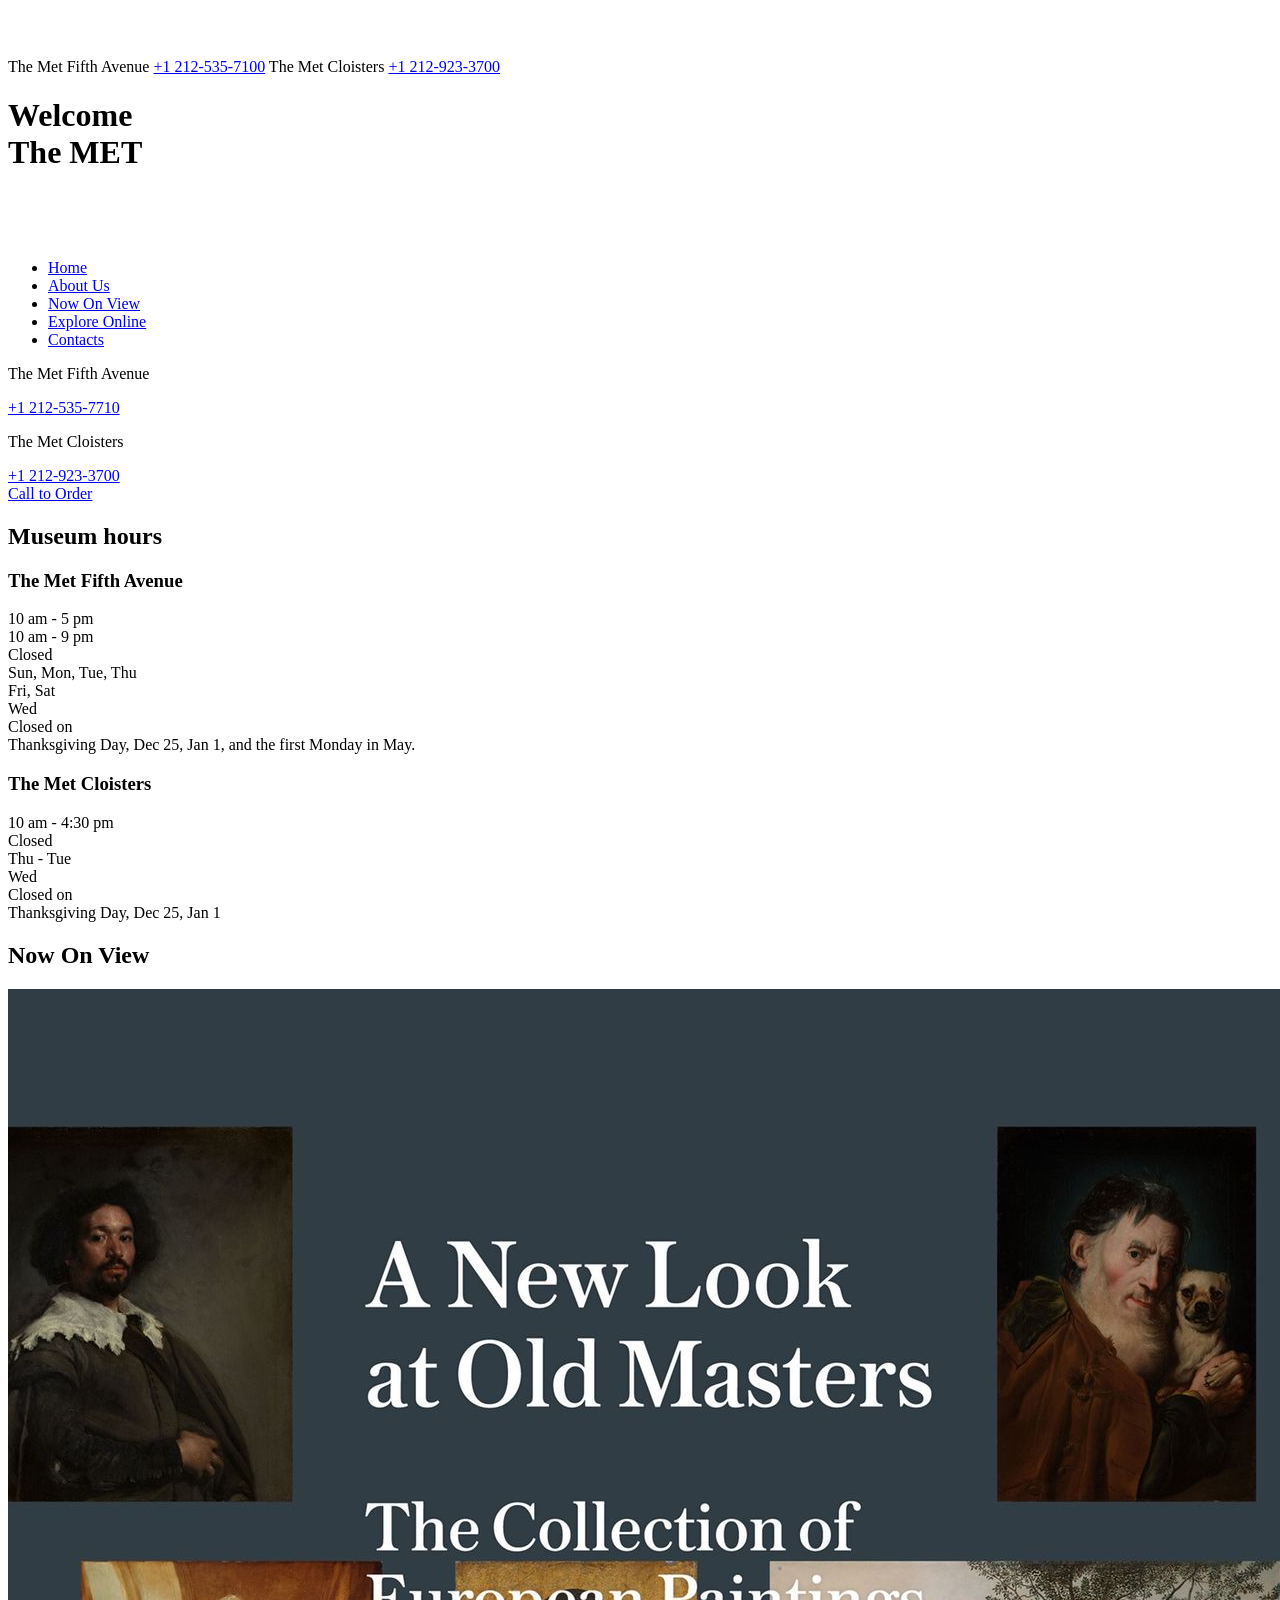
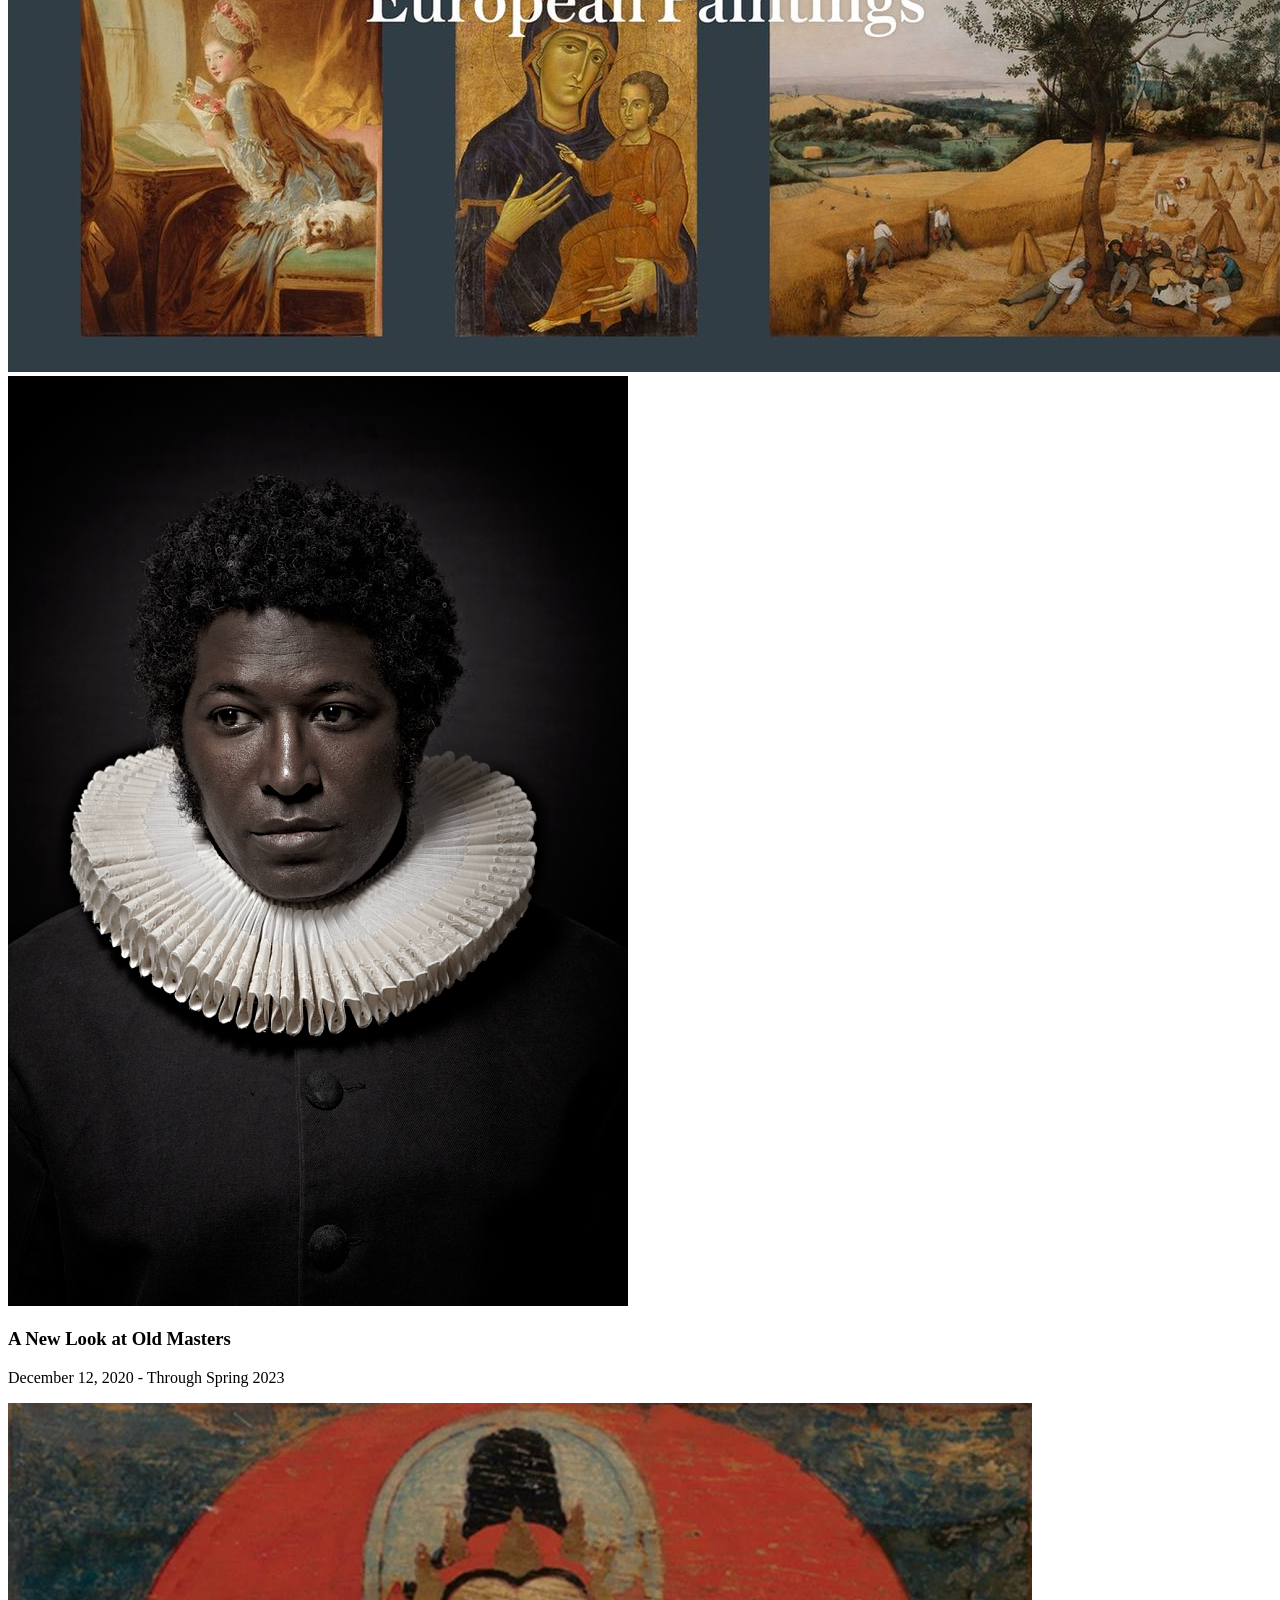
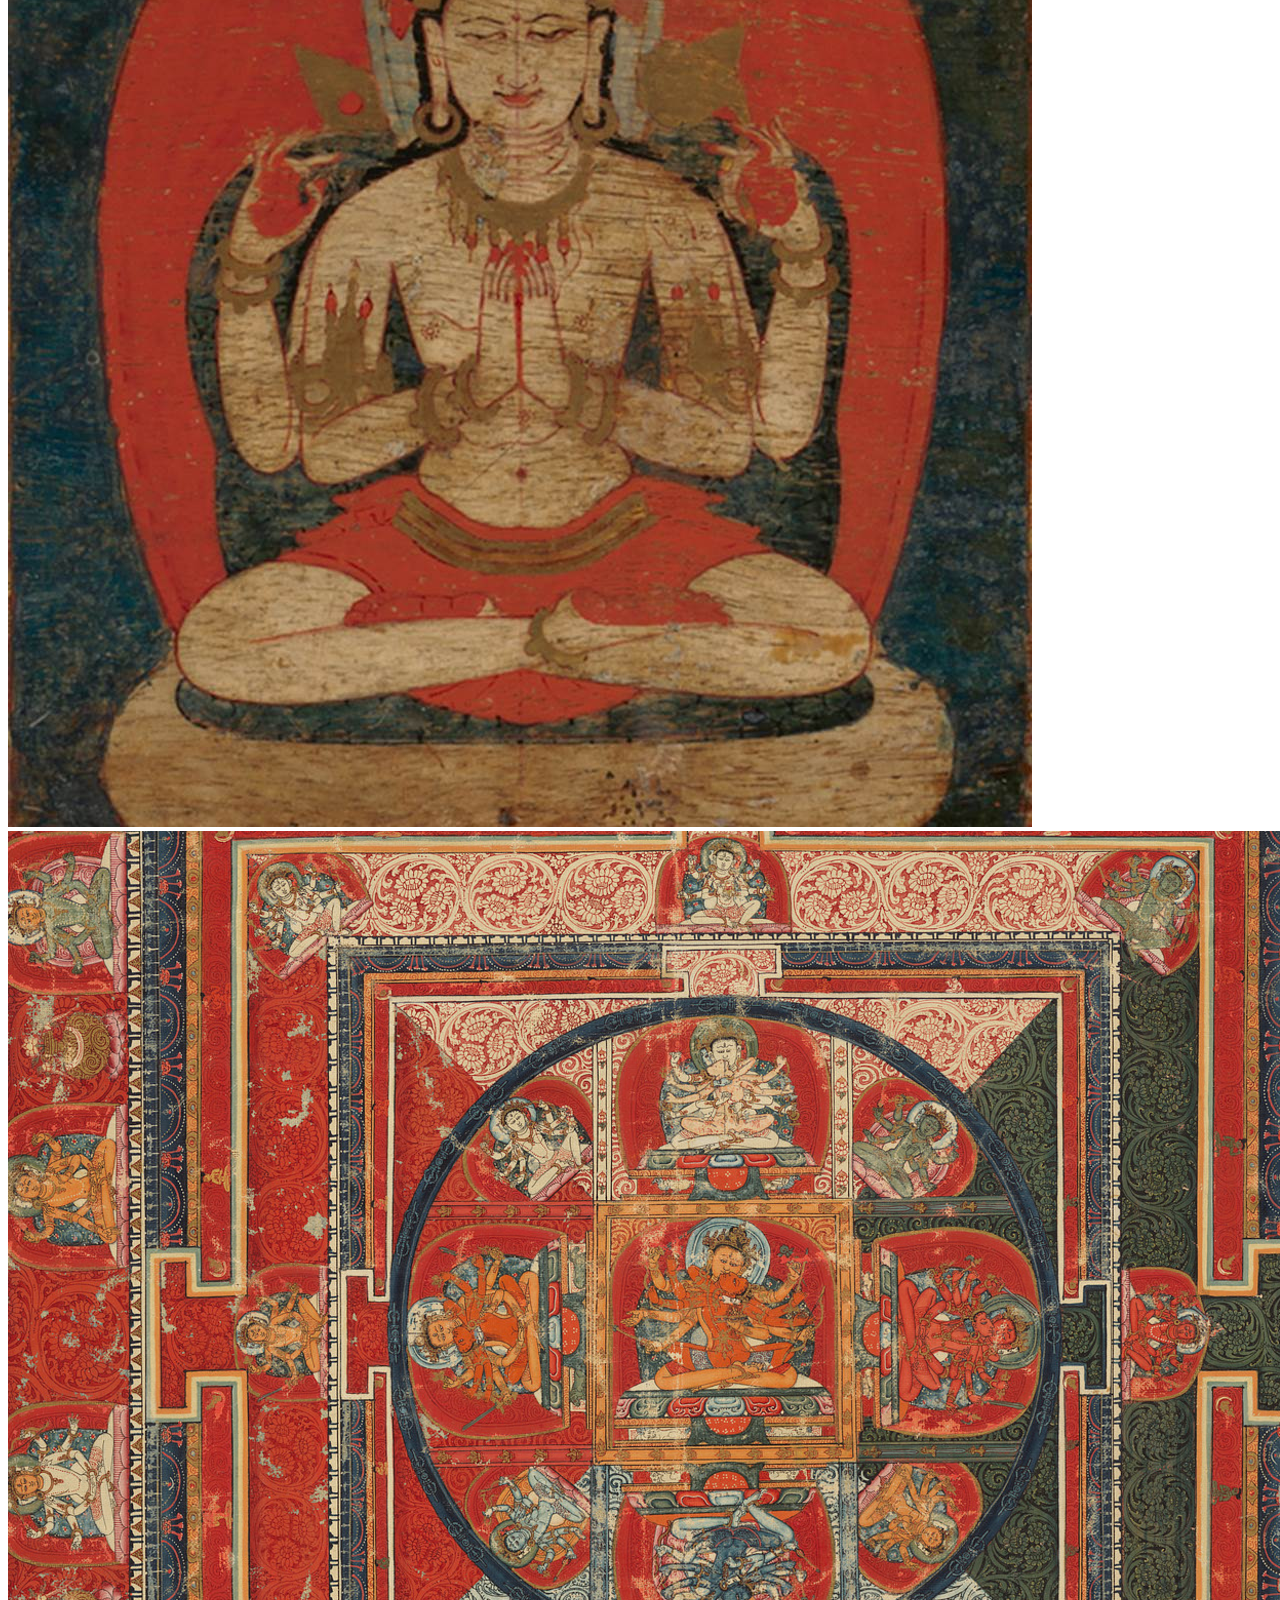
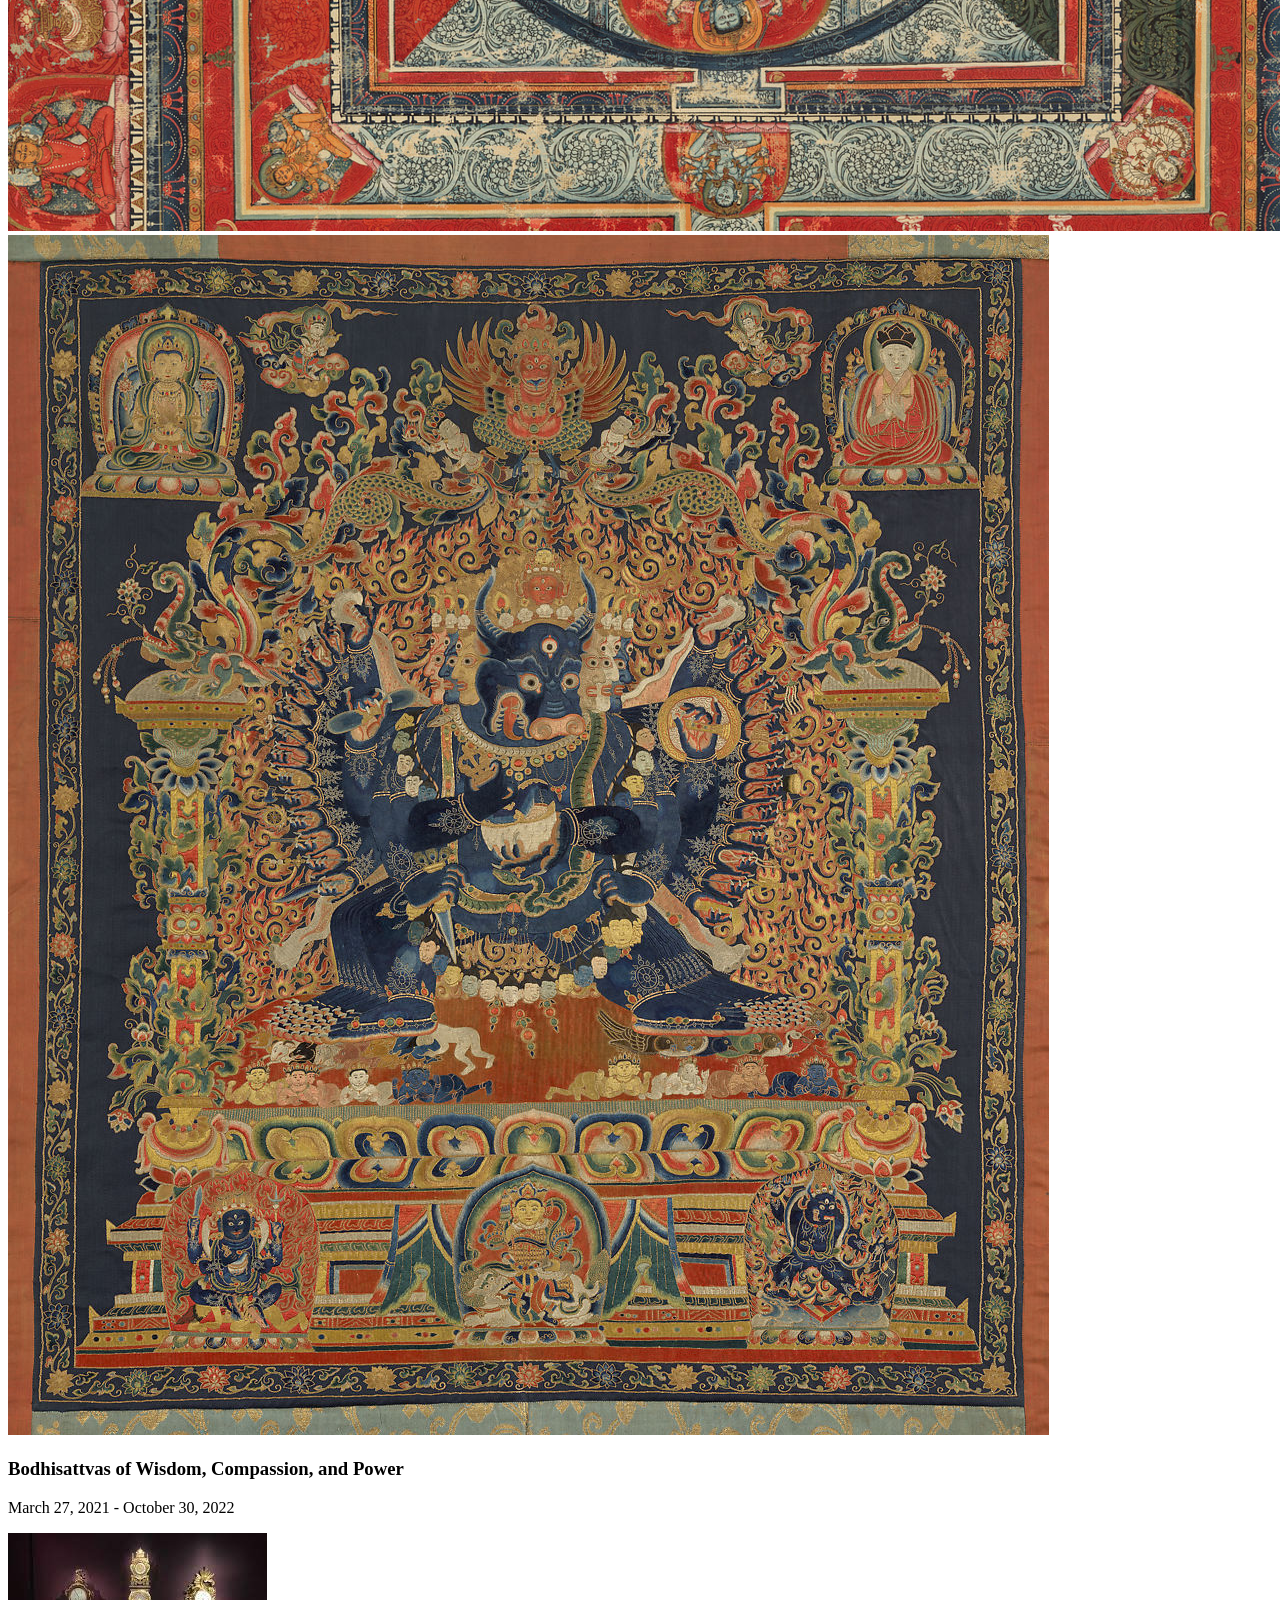
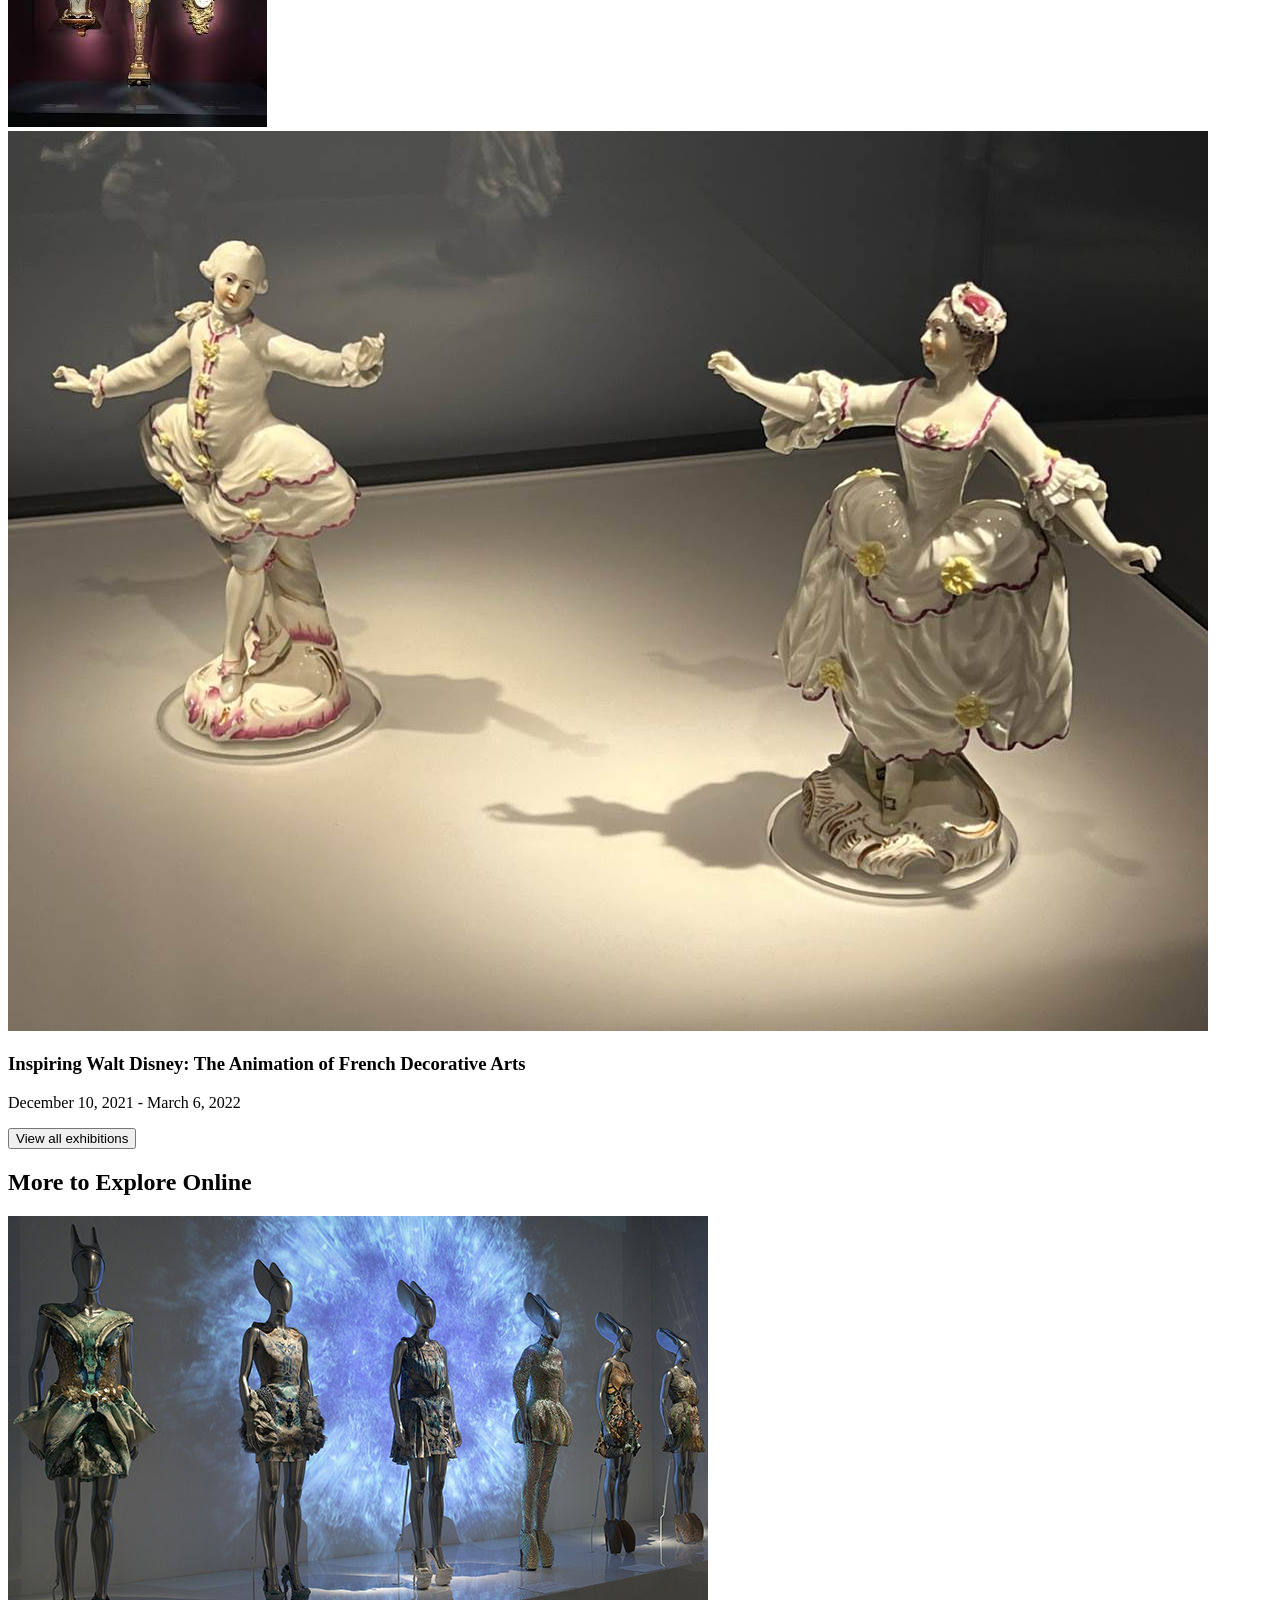
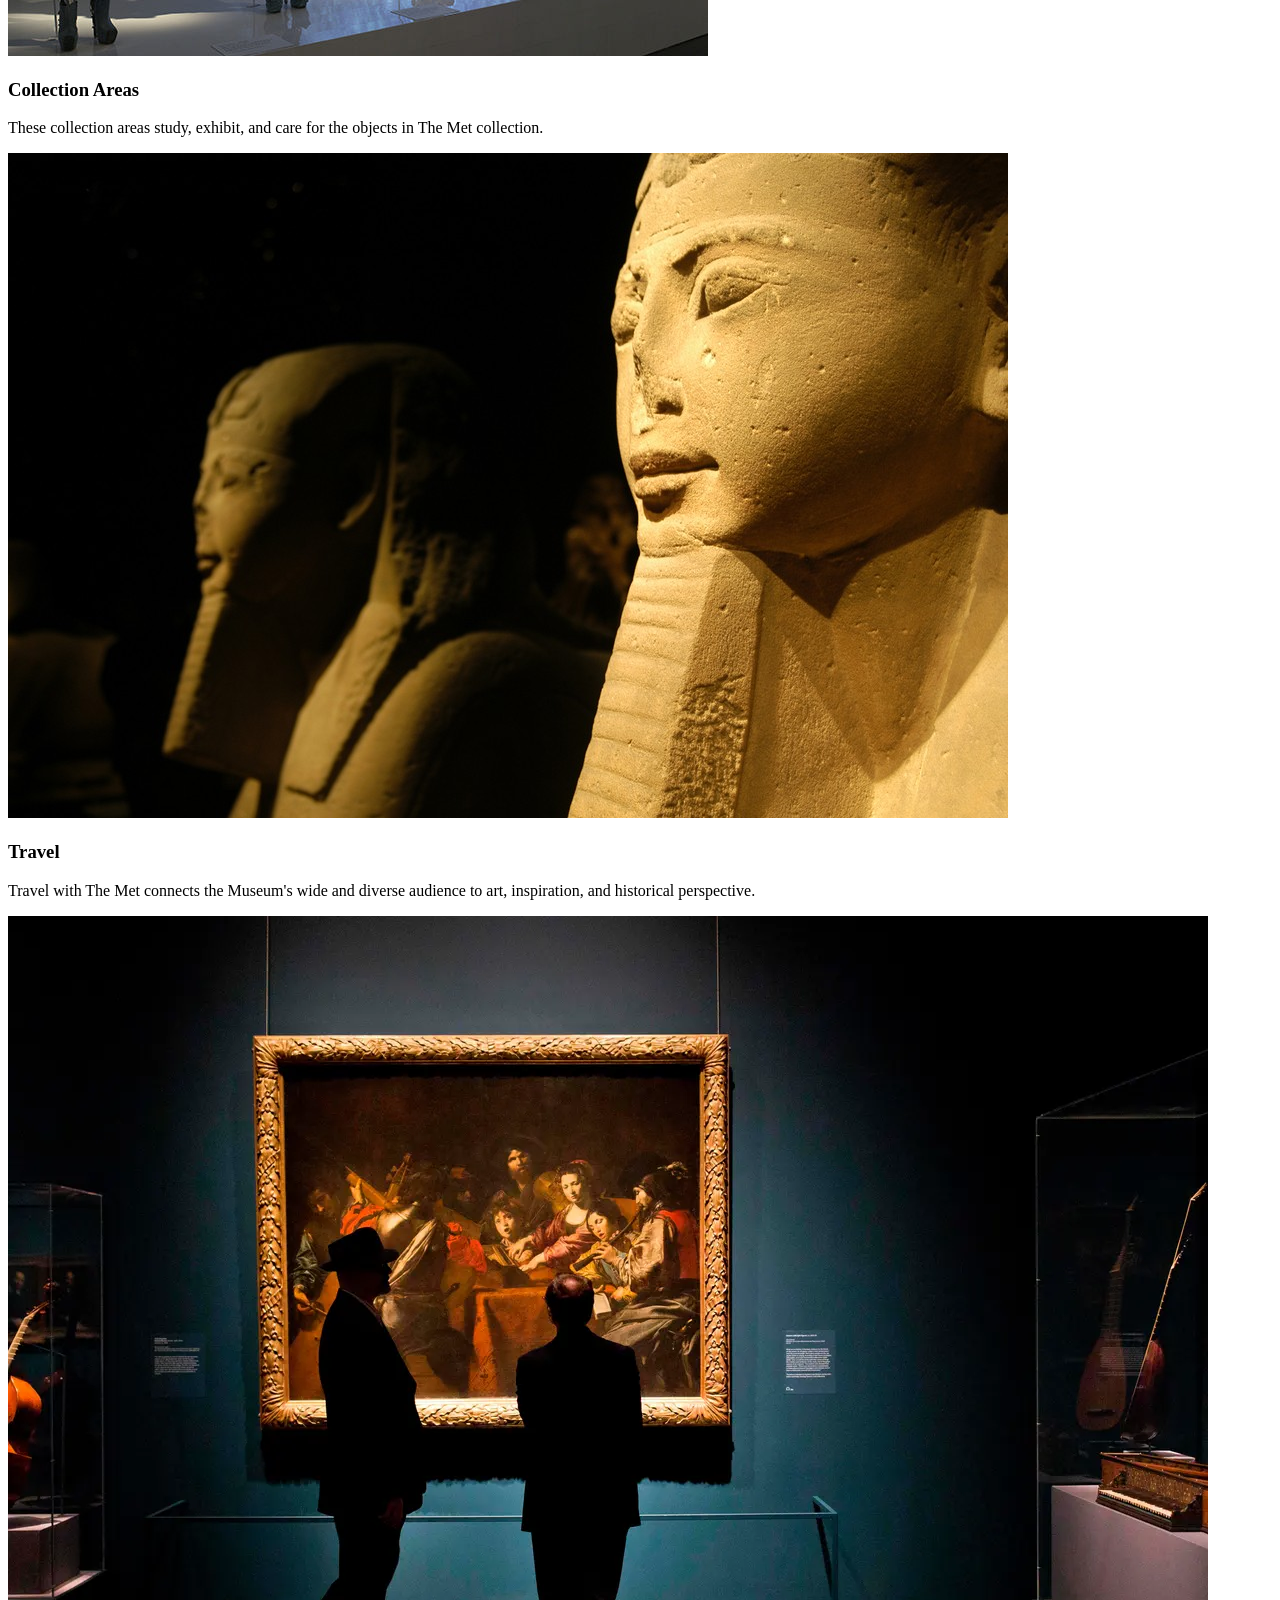
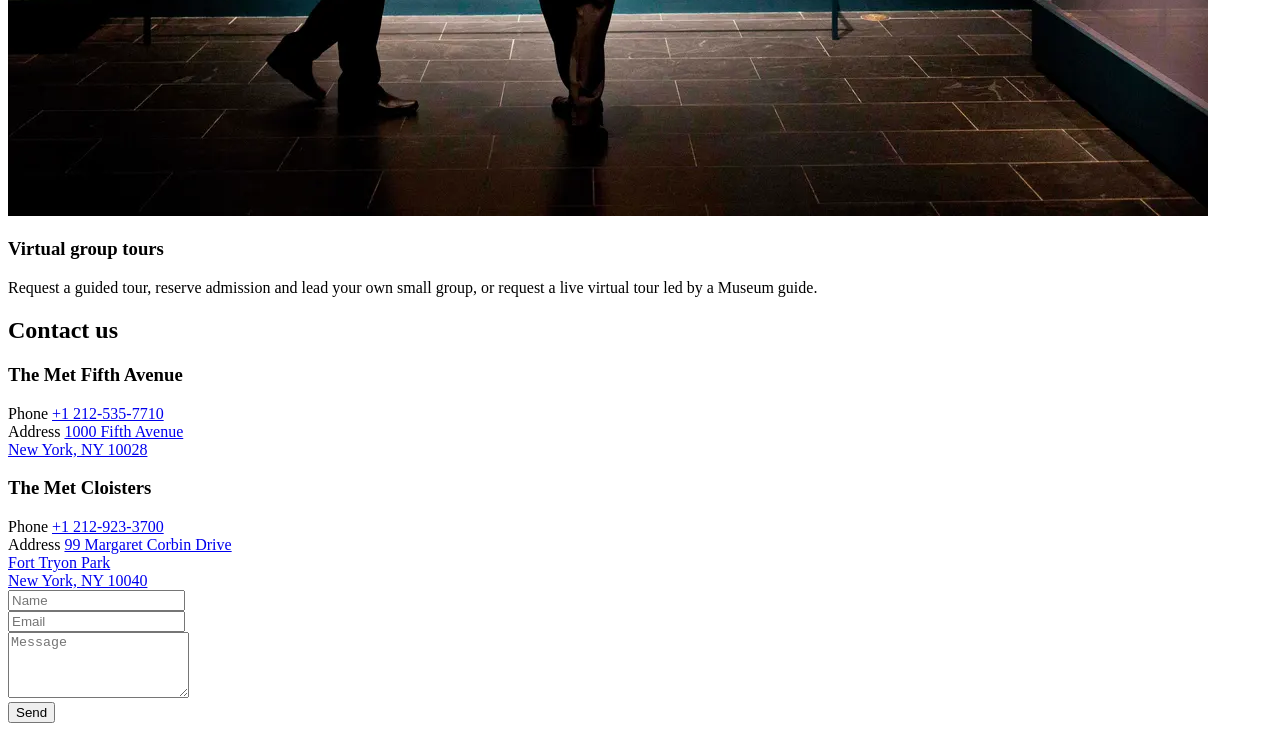
==== index.html @ c347b257 "added animation to phone-icon" ====
<!-- #region head  -->
<!doctype html>
<html lang="en" class="page">
  <head>
    <meta charset="UTF-8" />
    <meta
      name="viewport"
      content="width=device-width, initial-scale=1.0"
    />
    <title>MET Landing</title>
    <link
      rel="stylesheet"
      href="src/styles/style.scss"
    />
    <link rel="preconnect" href="https://fonts.googleapis.com">
    <link rel="preconnect" href="https://fonts.gstatic.com"
     crossorigin="anonymous">
    <link href="https://fonts.googleapis.com/css2?family=Cinzel:wght@400..900&display=swap" rel="stylesheet">

    <script
      src="src/scripts/main.js"
      defer
    ></script>
  </head>

  <!-- #endregion -->

  <body class="page__body">
    <header class="header">
      <div class="top-bar">
        <a href="#">
          <img src="src/images/THE-MET.svg"
           alt="The MET"
           class="top-bar__logo">
        </a>

        <div class="header__contacts">
          <div class="header__icons">
            <a href="#" class="icon icon--phone"></a>
            <a href="#menu" class="icon icon--menu"></a>
          </div>

          <div class="header__phone-number">
            <span class="header__phone-label">The Met Fifth Avenue</span>
            <a href="tel:+12125357100" class="header__phone-link">+1 212-535-7100</a>
            <span class="header__phone-label">The Met Cloisters</span>
            <a href="tel:+12129233700" class="header__phone-link">+1 212-923-3700</a>
          </div>
        </div>
      </div>

      <div class="header__bottom">
        <h1 class="header__title">Welcome<br>The MET</h1>
      </div>
    </header>

    <!-- #region aside -->

    <aside class="menu page__menu" id="menu">
      <div class="top-bar">
        <a href="#">
          <img
            src="src/images/THE-MET.svg"
            alt="The MET"
            class="top-bar__logo"
          >
        </a>

        <a href="#" class="icon icon--close"></a>
      </div>

      <div class="menu__content">
        <nav class="nav">
          <ul class="nav__list">
            <li class="nav__item">
              <a class="nav__link" href="#">Home</a>
            </li>

            <li class="nav__item">
              <a class="nav__link" href="#about-us">About Us</a>
            </li>

            <li class="nav__item">
              <a class="nav__link" href="#now-on-view">Now On View</a>
            </li>

            <li class="nav__item">
              <a class="nav__link" href="#explore-online">Explore Online</a>
            </li>

            <li class="nav__item">
              <a class="nav__link" href="#contacts">Contacts</a>
            </li>
          </ul>
        </nav>

        <div class="menu__contacts">
          <div class="menu__contact-block">
            <p class="menu__contact-title">The Met Fifth Avenue</p>
            <a
              href="tel:+12125357710"
              class="menu__contact-phone"
            >
              +1 212-535-7710
            </a>
          </div>

          <div class="menu__contact-block">
            <p class="menu__contact-title">The Met Cloisters</p>
            <a
              href="tel:+12129233700"
              class="menu__contact-phone"
            >
              +1 212-923-3700
            </a>
          </div>

          <a href="tel:+12125357710" class="menu__call-button">
            Call to Order
          </a>
        </div>
      </div>

    </aside>

    <!-- #endregion -->

    <main class="main">

      <section class="about-us" id="about-us">
        <h2 class="section-title section-title--museum-hours">Museum hours</h2>

        <div class="about-us__content">

          <div class="location">
            <h3 class="location__name">The Met Fifth Avenue</h3>

            <div class="schedule">
              <div class="schedule__column schedule__column--time">
                <div class="schedule__item">10 am - 5 pm</div>
                <div class="schedule__item">10 am - 9 pm</div>
                <div class="schedule__item">Closed</div>
              </div>
              <div class="schedule__column schedule__column--days">
                <div class="schedule__item">Sun, Mon, Tue, Thu</div>
                <div class="schedule__item">Fri, Sat</div>
                <div class="schedule__item">Wed</div>
              </div>
            </div>

            <div class="closure">
              <div class="closure__label">Closed on</div>
              <div class="closure__info">Thanksgiving Day, Dec 25, Jan 1, and the first Monday in May.</div>
            </div>
          </div>

          <div class="location">
            <h3 class="location__name">The Met Cloisters</h3>

            <div class="schedule">
              <div class="schedule__column schedule__column--time">
                <div class="schedule__item">10 am - 4:30 pm</div>
                <div class="schedule__item">Closed</div>
              </div>
              <div class="schedule__column schedule__column--days">
                <div class="schedule__item">Thu - Tue</div>
                <div class="schedule__item">Wed</div>
              </div>
            </div>

            <div class="closure">
              <div class="closure__label">Closed on</div>
              <div class="closure__info">Thanksgiving Day, Dec 25, Jan 1</div>
            </div>
          </div>
        </div>
      </section>

      <section class="now-on-view" id="now-on-view">
        <h2 class="section-title">Now On View</h2>

        <div class="now-on-view__wrapper">

          <article class="category">
            <div class="category__photos">
              <a href="#" class="category__link category__link--wide">
                <img src="./src/images/now-on-view/painting-collection.png"
                 alt="painting collection"
                 class="category__photo animation--photo-zoom">
              </a>



              <a href="#" class="category__link category__link--square">
                <img src="./src/images/now-on-view/old-painter.png"
                 alt="old painter"
                 class="category__photo animation--photo-zoom">
              </a>
            </div>

            <div class="category__text">
              <h3 class="category__title">A New Look at Old Masters</h3>
              <p class="category__description">December 12, 2020 - Through Spring 2023</p>
            </div>

          </article>

          <article class="category">
            <div class="category__photos">
              <a href="#" class="category__link category__link--square">
                <img src="./src/images/now-on-view/bodha-of-wisdom.png"
                 alt="bodha of wisdom"
                 class="category__photo animation--photo-zoom">
              </a>

              <a href="#" class="category__link category__link--square">
                <img src="./src/images/now-on-view/bodha-of-compassion.png"
                 alt="bodha of compassion"
                 class="category__photo animation--photo-zoom">
              </a>

              <a href="#" class="category__link category__link--square">
                <img src="./src/images/now-on-view/bodha-of-power.png"
                 alt="bodha of power"
                 class="category__photo animation--photo-zoom">
              </a>
            </div>

            <div class="category__text">
              <h3 class="category__title">Bodhisattvas of Wisdom, Compassion, and Power</h3>
              <p class="category__description">March 27, 2021 - October 30, 2022</p>
            </div>

          </article>

          <article class="category">
            <div class="category__photos">
              <a href="#" class="category__link category__link--square">
                <img src="./src/images/now-on-view/old-clocks.png"
                 alt="old clocks"
                 class="category__photo animation--photo-zoom">
              </a>

              <a href="#" class="category__link category__link--wide">
                <img src="./src/images/now-on-view/french-art.png"
                 alt="french art"
                 class="category__photo animation--photo-zoom category--align-photo-top">
              </a>
            </div>

            <div class="category__text">
              <h3 class="category__title">Inspiring Walt Disney: The Animation of French Decorative Arts</h3>
              <p class="category__description">December 10, 2021 - March 6, 2022</p>
            </div>

          </article>

          <button class="category__button animation--button">View all exhibitions</button>
        </div>
      </section>

      <section class="explore-online" id="explore-online">
        <h2 class="section-title">More to Explore Online</h2>

        <div class="explore-online__wrapper">
          <article class="exhibit">
            <a href="#" class="exhibit__link">
              <img src="./src/images/explore-online/statue-exibits.png"
                alt="statue exibits"
                class="exhibit__photo animation--photo-zoom">
            </a>

            <div class="exhibit__text">
              <h3 class="exhibit__title">Collection Areas</h3>
              <p class="exhibit__description">These collection areas study, exhibit, and care for the objects in The Met collection.</p>
            </div>
          </article>

          <article class="exhibit">
            <a href="#" class="exhibit__link">
              <img src="./src/images/explore-online/pharaohs.png"
                alt="statue exibits"
                class="exhibit__photo animation--photo-zoom">
            </a>

            <div class="exhibit__text">
              <h3 class="exhibit__title">Travel</h3>
              <p class="exhibit__description">Travel with The Met connects the Museum's wide and diverse audience to art, inspiration, and historical perspective.</p>
            </div>
          </article>

          <article class="exhibit">
            <a href="#" class="exhibit__link">
              <img src="./src/images/explore-online/painting.png"
                alt="statue exibits"
                class="exhibit__photo animation--photo-zoom">
            </a>

            <div class="exhibit__text">
              <h3 class="exhibit__title">Virtual group tours</h3>
              <p class="exhibit__description"> Request a guided tour, reserve admission and lead your own small group, or request a live virtual tour led by a Museum guide.</p>
            </div>
          </article>
        </div>
      </section>

      <section class="contacts" id="contacts">
        <h2 class="section-title">Contact us</h2>

        <div class="contacts__content">

          <div class="contacts__location">
            <h3 class="contacts__location-name">The Met Fifth Avenue</h3>

            <div class="contacts__info">
              <div class="contacts__info-item">
                <span class="contacts__info-label">Phone</span>
                <a href="tel:+12125357710"
                  class="contacts__info-value">
                  +1 212-535-7710
                </a>
              </div>

              <div class="contacts__info-item">
                <span class="contacts__info-label">Address</span>
                <a href="https://maps.app.goo.gl/AVYLvQiE1bvQXhAh6"
                  target="_blank"
                  rel="noopener noreferrer"
                  class="contacts__info-value">
                  1000 Fifth Avenue<br>
                  New York, NY 10028
                </a>
              </div>
            </div>
          </div>

          <div class="contacts__location">
            <h3 class="contacts__location-name">The Met Cloisters</h3>

            <div class="contacts__info">
              <div class="contacts__info-item">
                <span class="contacts__info-label">Phone</span>
                <a href="tel:+12129233700"
                  class="contacts__info-value">
                  +1 212-923-3700
                </a>
              </div>

              <div class="contacts__info-item">
                <span class="contacts__info-label">Address</span>
                <a href="https://maps.app.goo.gl/uDJNfF9prbWM6wE97"
                  target="_blank"
                  rel="noopener noreferrer"
                  class="contacts__info-value">
                  99 Margaret Corbin Drive<br>
                  Fort Tryon Park<br>
                  New York, NY 10040
                </a>
              </div>
            </div>
          </div>

          <div class="contacts__form-container">
            <form class="contacts__form" id="contactsForm">
              <div class="contacts__form-field">
                <input type="text"
                      id="name"
                      name="name"
                      class="contacts__input"
                      placeholder="Name"
                      required>
              </div>

              <div class="contacts__form-field">
                <input type="email"
                      id="email"
                      name="email"
                      class="contacts__input"
                      placeholder="Email"
                      required>
              </div>

              <div class="contacts__form-field">
                <textarea id="message"
                          name="message"
                          class="contacts__textarea"
                          placeholder="Message"
                          rows="4"
                          required></textarea>
              </div>

              <button type="submit" class="contacts__button animation--button">
                Send
              </button>
            </form>
          </div>

        </div>
      </section>


    </main>

    <footer class="footer"></footer>
  </body>
</html>

</html>
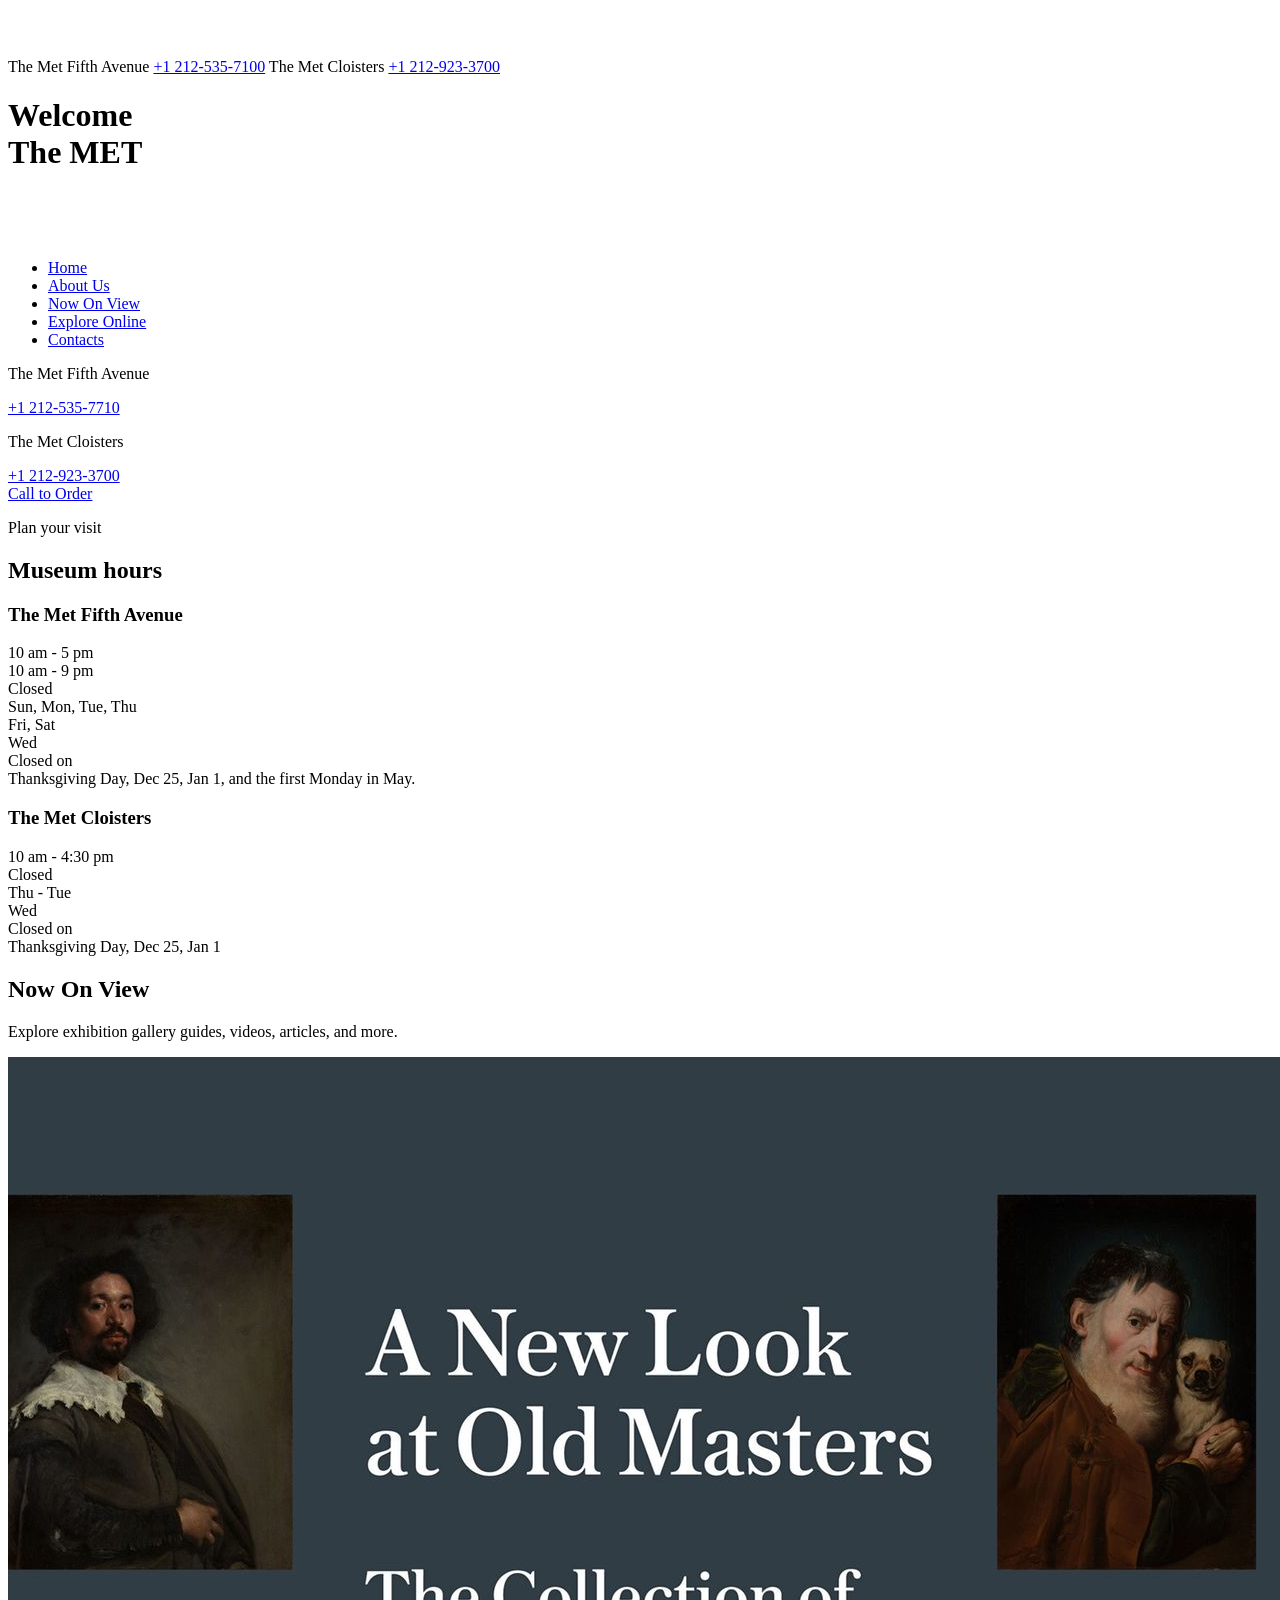
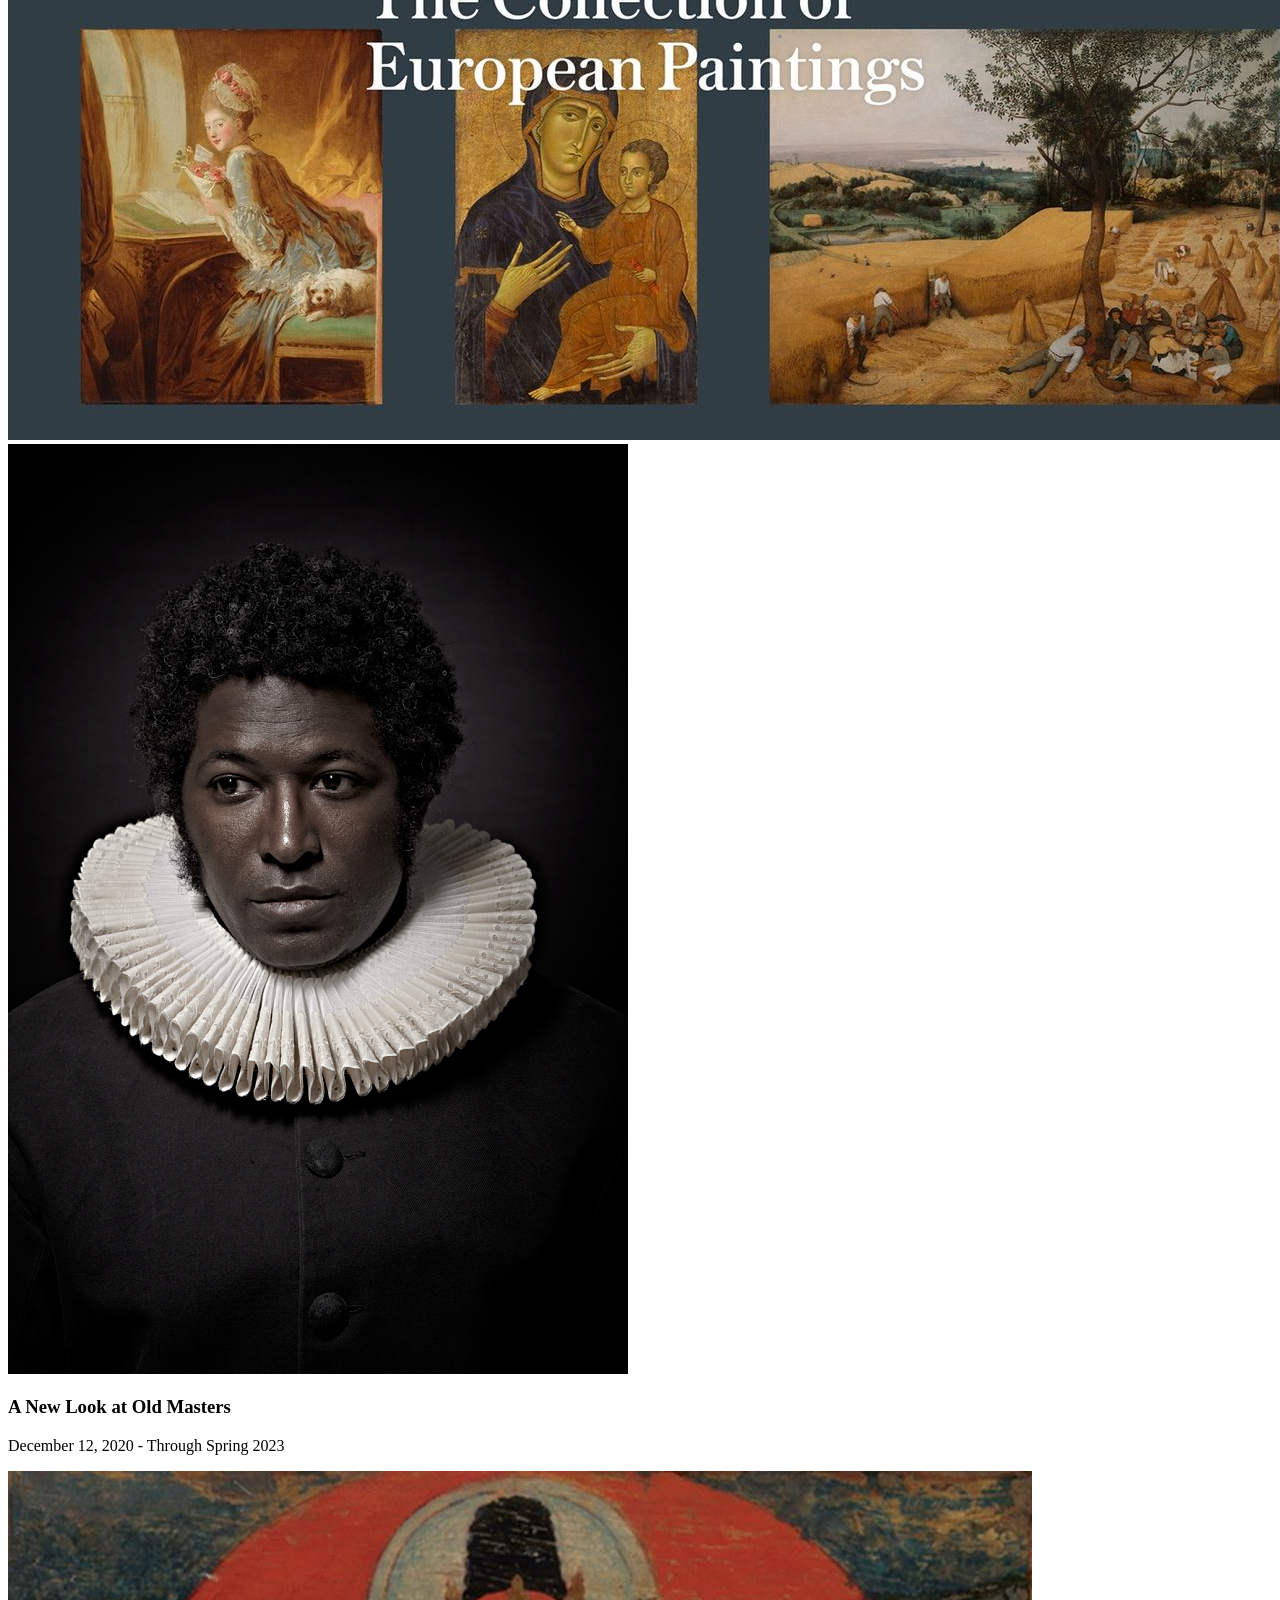
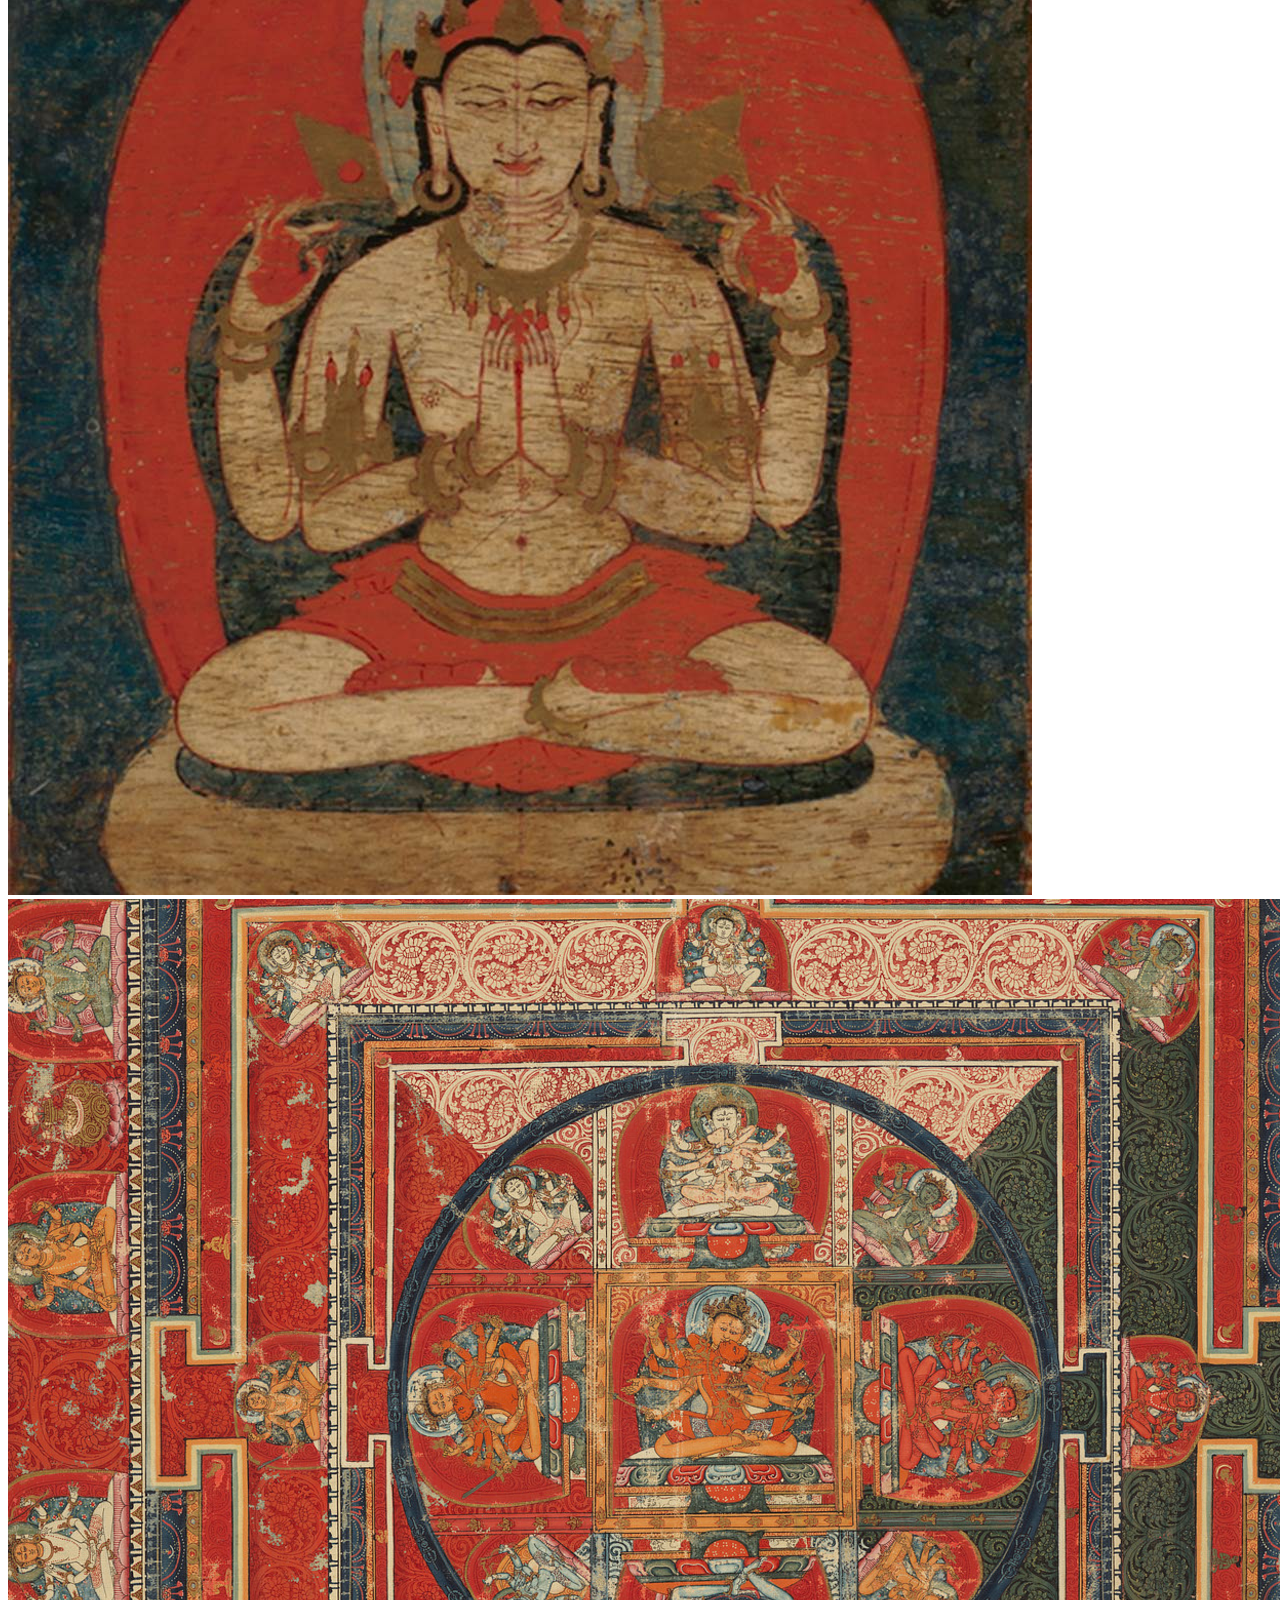
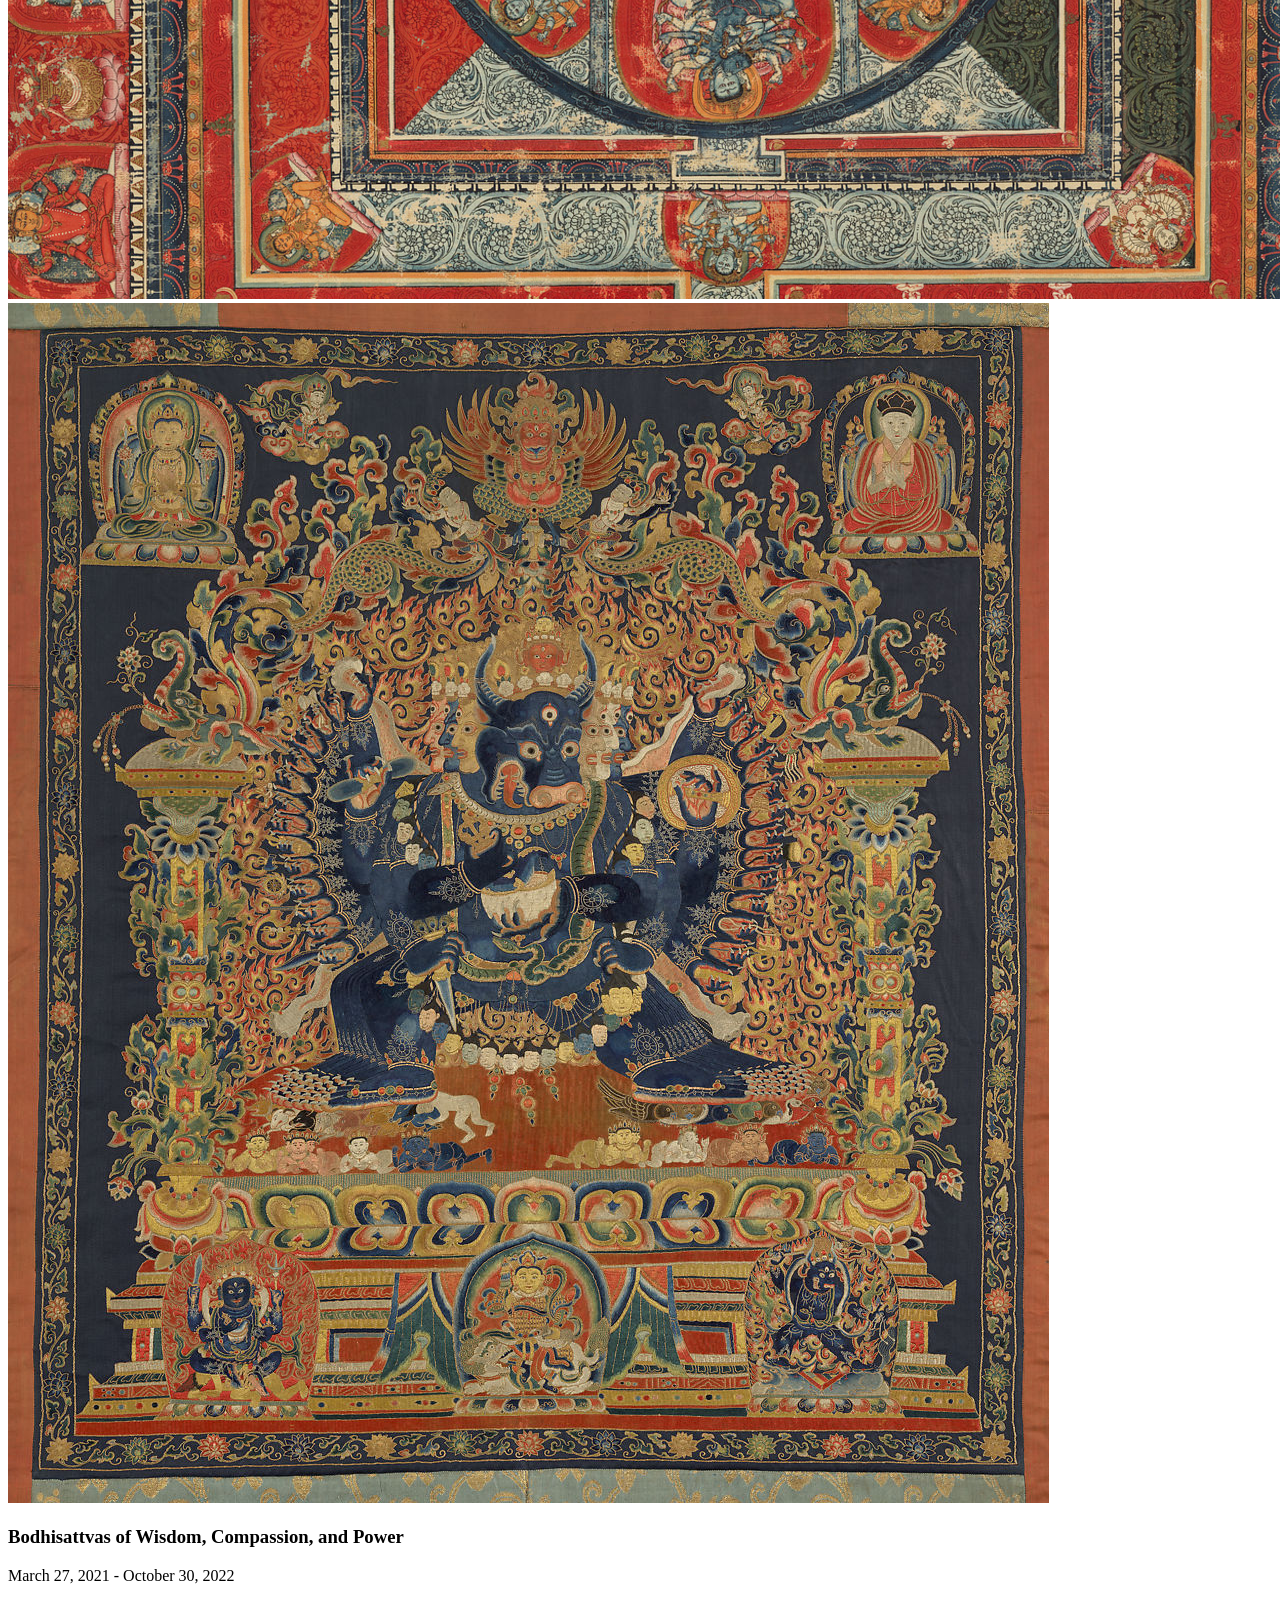
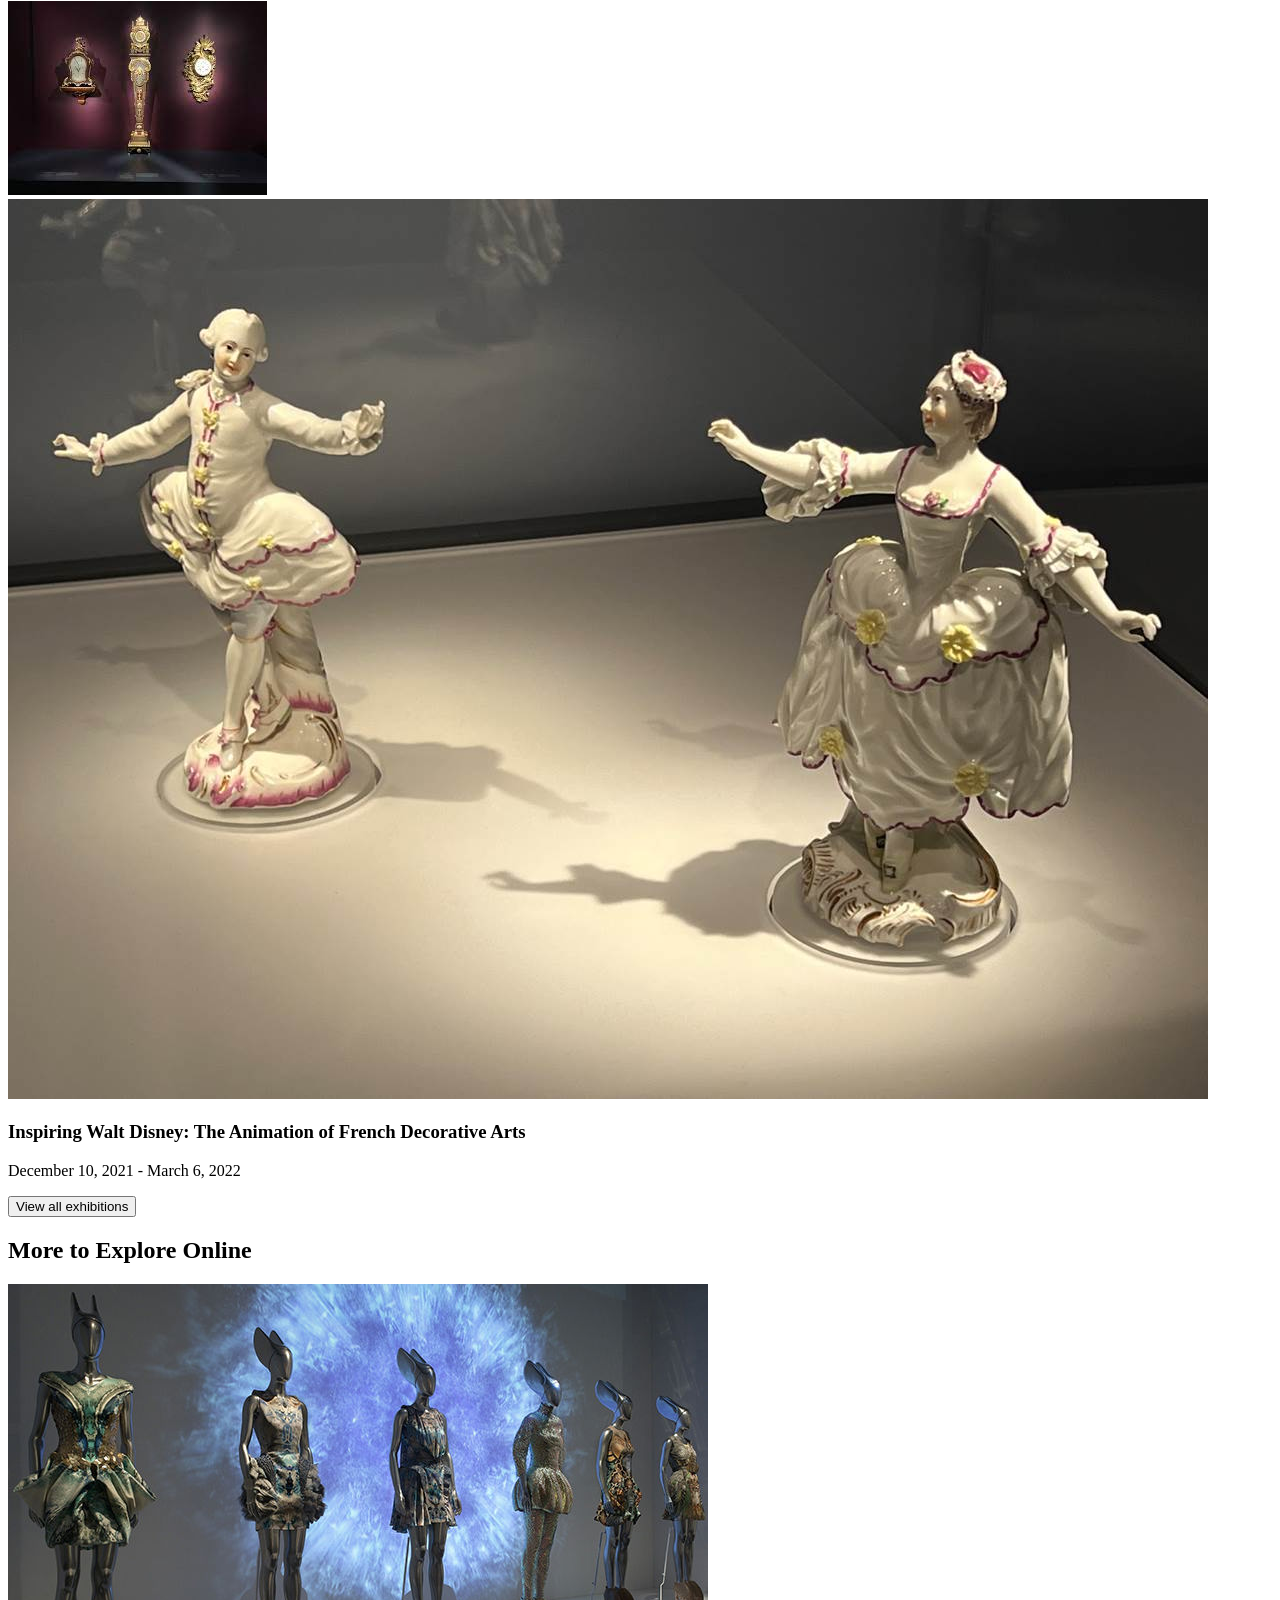
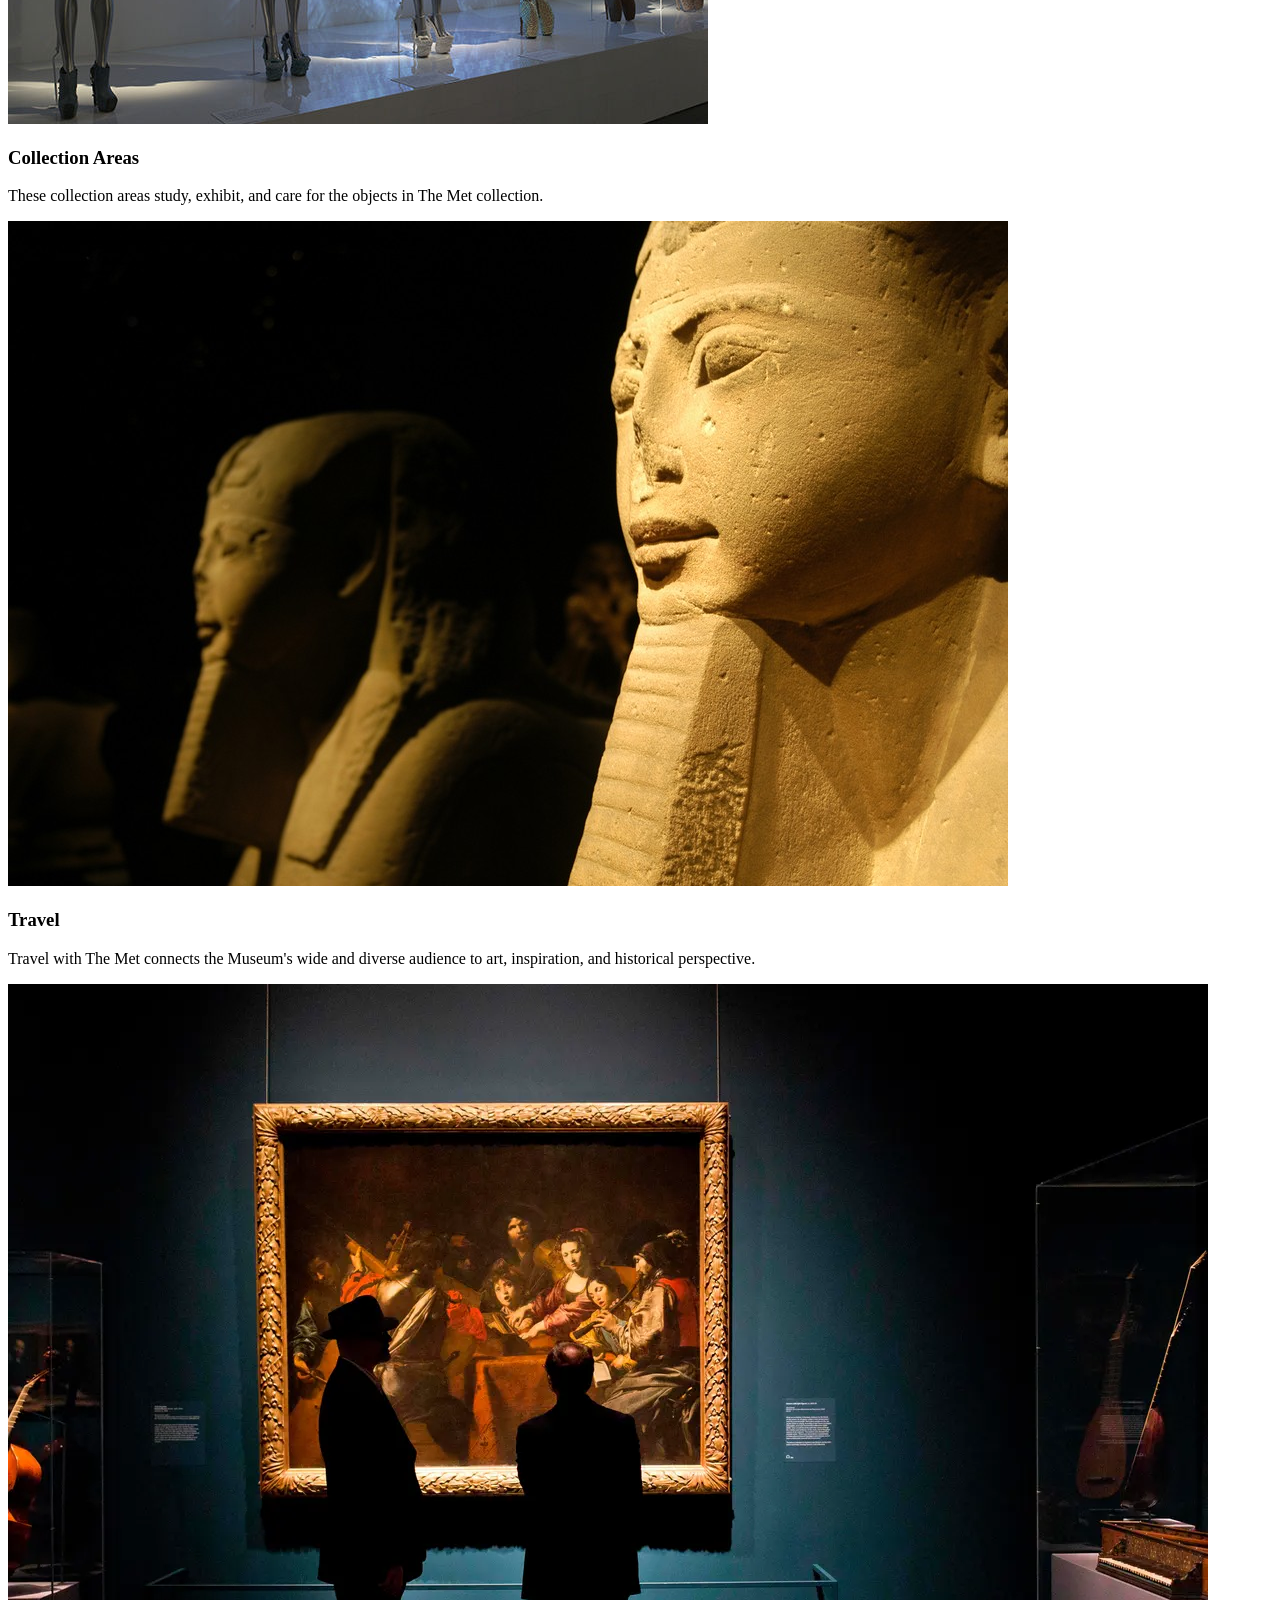
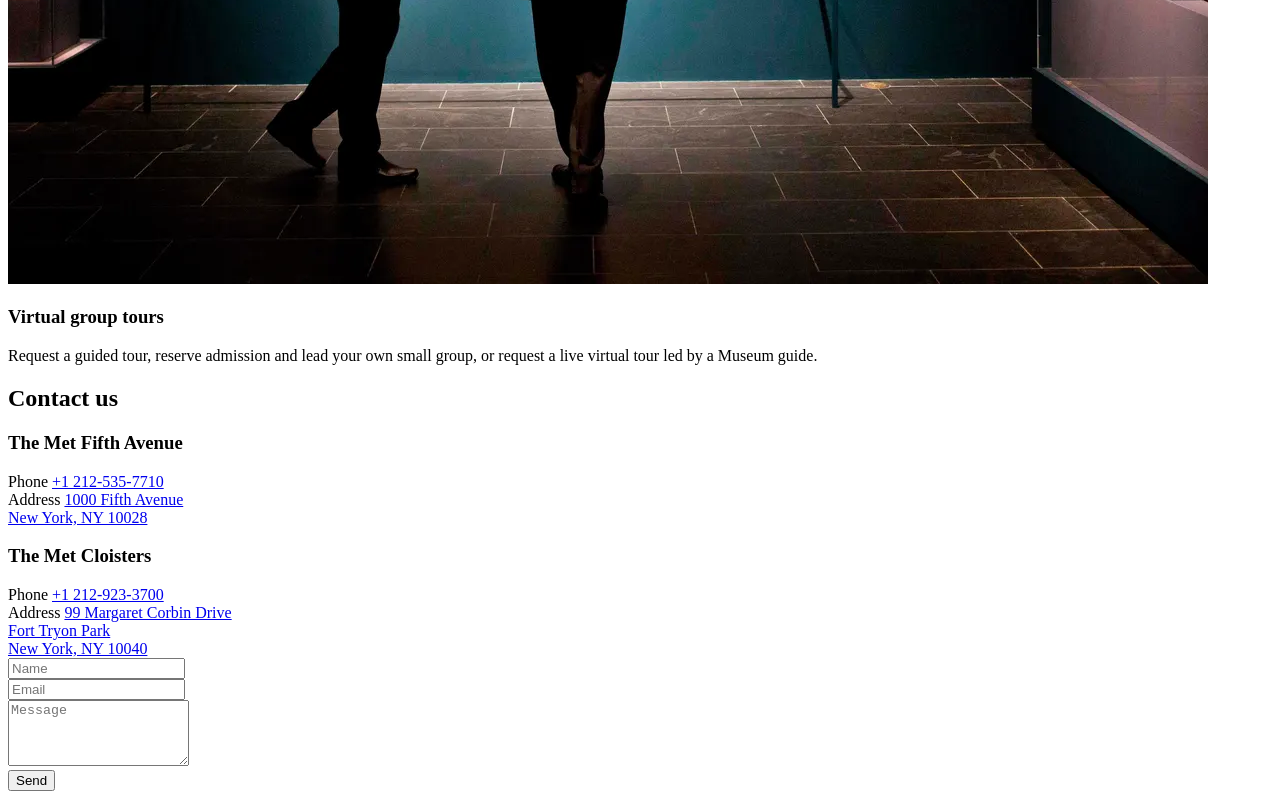
==== commit 8192b134: "added additional text to section title" ====
--- a/index.html
+++ b/index.html
@@ -128,7 +128,10 @@
     <main class="main">
 
       <section class="about-us" id="about-us">
-        <h2 class="section-title section-title--museum-hours">Museum hours</h2>
+        <div class="section-header section-header--museum-hours">
+          <p class="section-subtitle--red">Plan your visit</p>
+          <h2 class="section-title section-title--museum-hours">Museum hours</h2>
+        </div>
 
         <div class="about-us__content">
 
@@ -177,7 +180,10 @@
       </section>
 
       <section class="now-on-view" id="now-on-view">
-        <h2 class="section-title">Now On View</h2>
+        <div class="section-header">
+          <h2 class="section-title">Now On View</h2>
+          <p class="section-subtitle--black">Explore exhibition gallery guides, videos, articles, and more.</p>
+        </div>
 
         <div class="now-on-view__wrapper">
 
@@ -260,7 +266,9 @@
       </section>
 
       <section class="explore-online" id="explore-online">
-        <h2 class="section-title">More to Explore Online</h2>
+        <div class="section-header">
+          <h2 class="section-title">More to Explore Online</h2>
+        </div>
 
         <div class="explore-online__wrapper">
           <article class="exhibit">
@@ -305,7 +313,9 @@
       </section>
 
       <section class="contacts" id="contacts">
-        <h2 class="section-title">Contact us</h2>
+        <div class="section-header">
+          <h2 class="section-title">Contact us</h2>
+        </div>
 
         <div class="contacts__content">
 
@@ -361,7 +371,8 @@
           </div>
 
           <div class="contacts__form-container">
-            <form class="contacts__form" id="contactsForm">
+            <form class="contacts__form" id="contactsForm"
+             onsubmit="this.reset(); return false;">
               <div class="contacts__form-field">
                 <input type="text"
                       id="name"
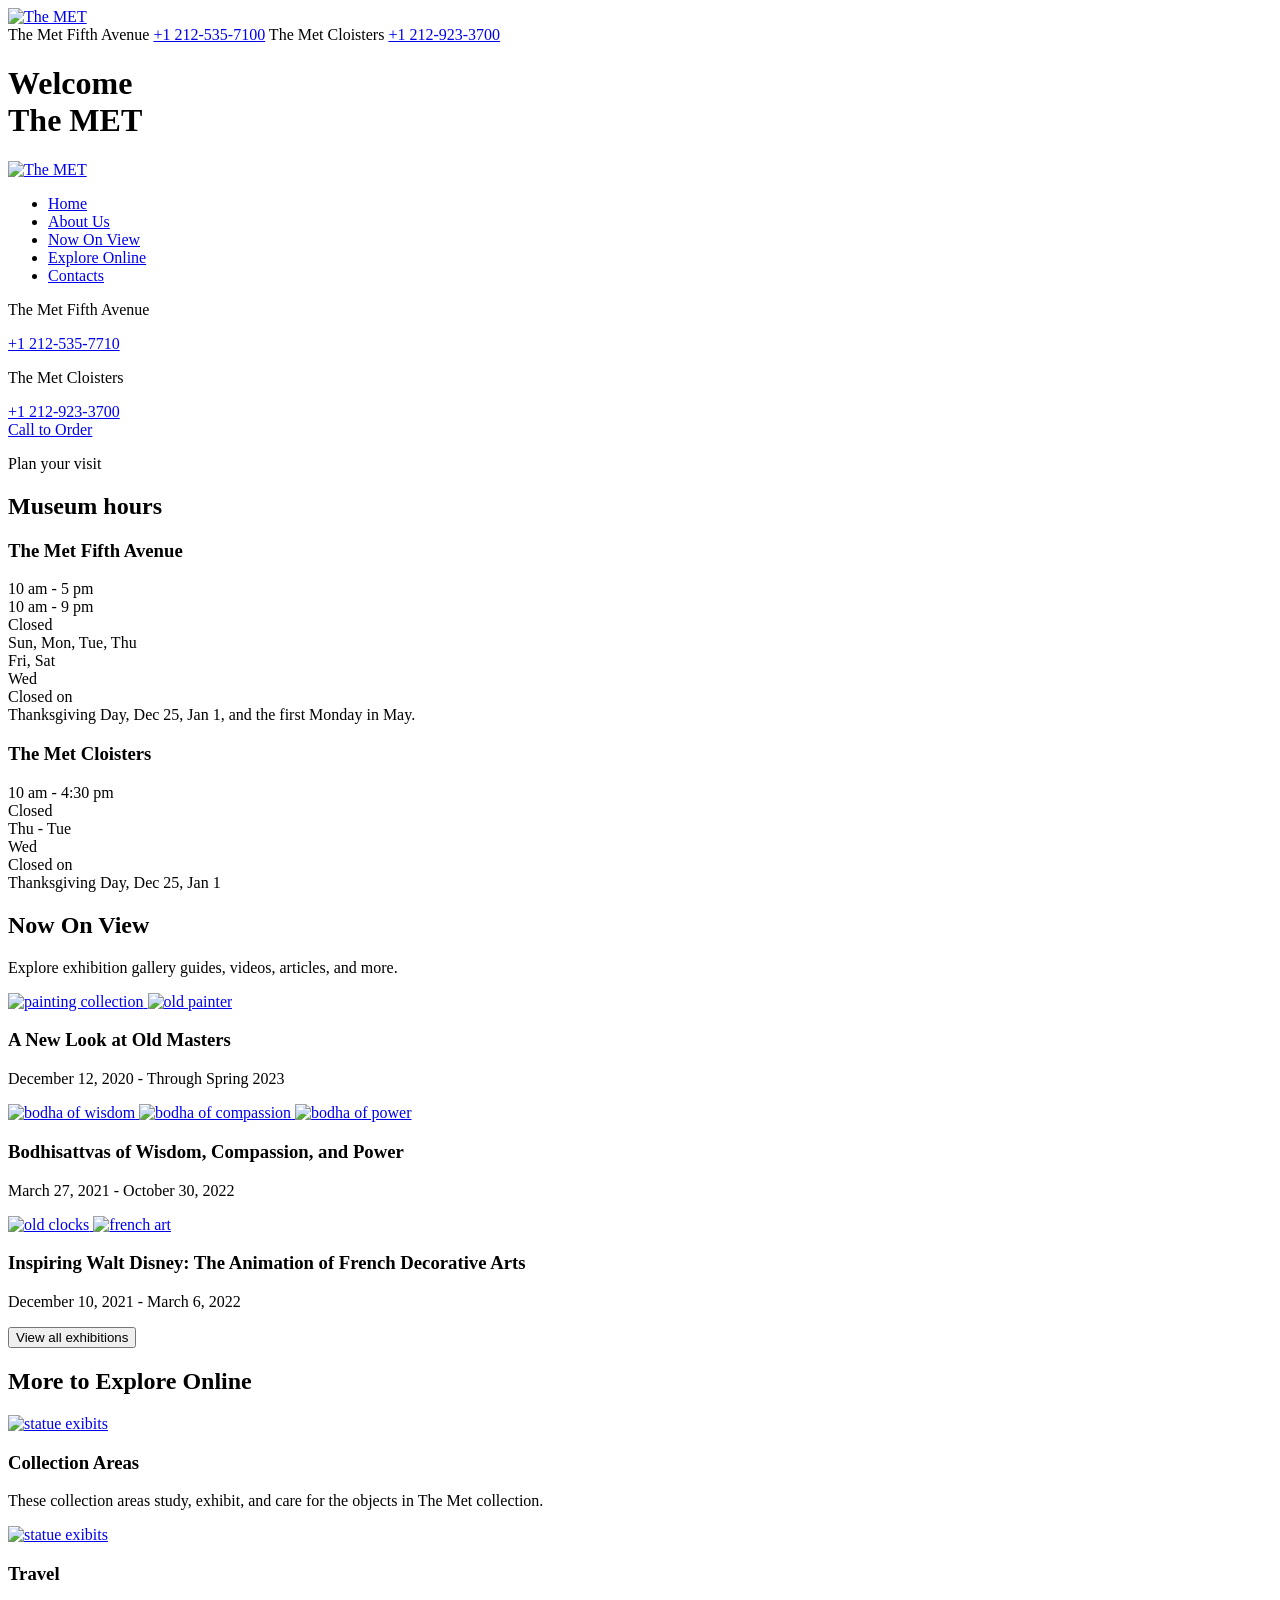
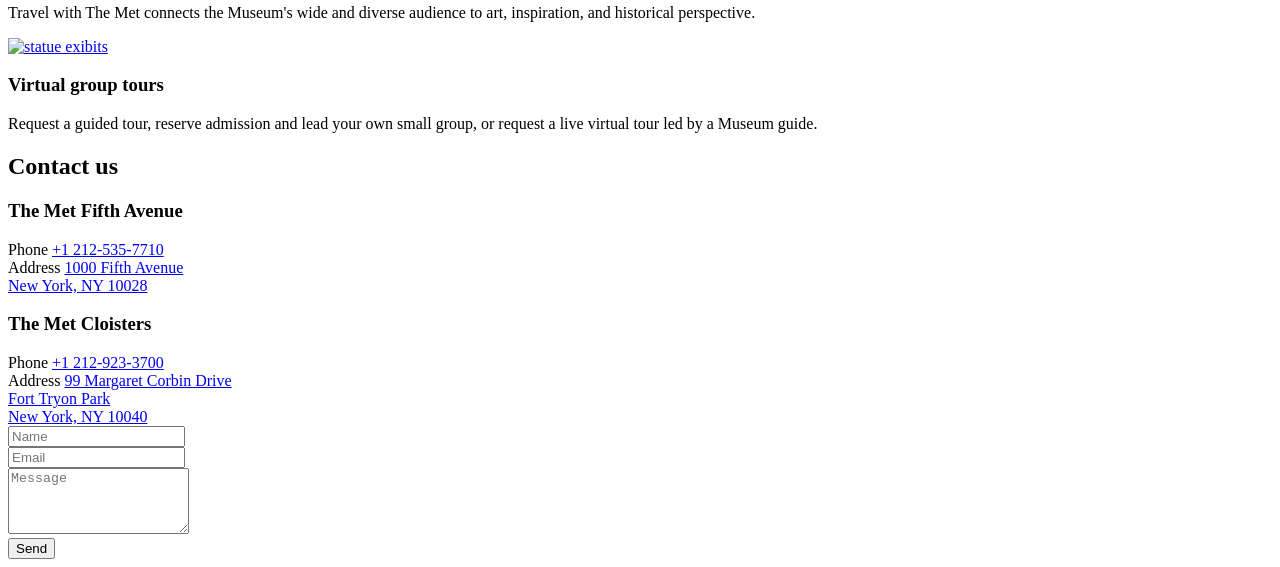
==== commit 0b6bfa13: "make build" ====
--- a/index.html
+++ b/index.html
@@ -8,10 +8,6 @@
       content="width=device-width, initial-scale=1.0"
     />
     <title>MET Landing</title>
-    <link
-      rel="stylesheet"
-      href="src/styles/style.scss"
-    />
     <link rel="preconnect" href="https://fonts.googleapis.com">
     <link rel="preconnect" href="https://fonts.gstatic.com"
      crossorigin="anonymous">
@@ -21,6 +17,7 @@
       src="src/scripts/main.js"
       defer
     ></script>
+    <link rel="stylesheet" crossorigin href="/layout_landing-page/assets/index-DpyrVHBW.css">
   </head>
 
   <!-- #endregion -->
@@ -29,7 +26,7 @@
     <header class="header">
       <div class="top-bar">
         <a href="#">
-          <img src="src/images/THE-MET.svg"
+          <img src="/layout_landing-page/assets/THE-MET-n_slw98J.svg"
            alt="The MET"
            class="top-bar__logo">
         </a>
@@ -60,7 +57,7 @@
       <div class="top-bar">
         <a href="#">
           <img
-            src="src/images/THE-MET.svg"
+            src="/layout_landing-page/assets/THE-MET-n_slw98J.svg"
             alt="The MET"
             class="top-bar__logo"
           >
@@ -190,17 +187,17 @@
           <article class="category">
             <div class="category__photos">
               <a href="#" class="category__link category__link--wide">
-                <img src="./src/images/now-on-view/painting-collection.png"
-                 alt="painting collection"
-                 class="category__photo animation--photo-zoom">
+                <img src="/layout_landing-page/assets/painting-collection-Tp3X27YR.png"
+                alt="painting collection"
+                class="category__photo animation--photo-zoom">
               </a>
 
 
 
               <a href="#" class="category__link category__link--square">
-                <img src="./src/images/now-on-view/old-painter.png"
-                 alt="old painter"
-                 class="category__photo animation--photo-zoom">
+                <img src="/layout_landing-page/assets/old-painter-CVEKABMi.png"
+                alt="old painter"
+                class="category__photo animation--photo-zoom">
               </a>
             </div>
 
@@ -212,23 +209,23 @@
           </article>
 
           <article class="category">
-            <div class="category__photos">
+            <div class="category__photos category__photos--three-items">
               <a href="#" class="category__link category__link--square">
-                <img src="./src/images/now-on-view/bodha-of-wisdom.png"
-                 alt="bodha of wisdom"
-                 class="category__photo animation--photo-zoom">
+                <img src="/layout_landing-page/assets/bodha-of-wisdom-EwJgbzPd.png"
+                alt="bodha of wisdom"
+                class="category__photo animation--photo-zoom">
               </a>
 
               <a href="#" class="category__link category__link--square">
-                <img src="./src/images/now-on-view/bodha-of-compassion.png"
-                 alt="bodha of compassion"
-                 class="category__photo animation--photo-zoom">
+                <img src="/layout_landing-page/assets/bodha-of-compassion-9mqgfQv2.png"
+                alt="bodha of compassion"
+                class="category__photo animation--photo-zoom">
               </a>
 
               <a href="#" class="category__link category__link--square">
-                <img src="./src/images/now-on-view/bodha-of-power.png"
-                 alt="bodha of power"
-                 class="category__photo animation--photo-zoom">
+                <img src="/layout_landing-page/assets/bodha-of-power-DU7JMwto.png"
+                alt="bodha of power"
+                class="category__photo animation--photo-zoom">
               </a>
             </div>
 
@@ -242,15 +239,15 @@
           <article class="category">
             <div class="category__photos">
               <a href="#" class="category__link category__link--square">
-                <img src="./src/images/now-on-view/old-clocks.png"
-                 alt="old clocks"
-                 class="category__photo animation--photo-zoom">
+                <img src="/layout_landing-page/assets/old-clocks-D9kwA8O9.png"
+                alt="old clocks"
+                class="category__photo animation--photo-zoom">
               </a>
 
               <a href="#" class="category__link category__link--wide">
-                <img src="./src/images/now-on-view/french-art.png"
-                 alt="french art"
-                 class="category__photo animation--photo-zoom category--align-photo-top">
+                <img src="/layout_landing-page/assets/french-art-1hiCvJtC.png"
+                alt="french art"
+                class="category__photo animation--photo-zoom category--align-photo-top">
               </a>
             </div>
 
@@ -273,7 +270,7 @@
         <div class="explore-online__wrapper">
           <article class="exhibit">
             <a href="#" class="exhibit__link">
-              <img src="./src/images/explore-online/statue-exibits.png"
+              <img src="/layout_landing-page/assets/statue-exibits-BfQLCjPw.png"
                 alt="statue exibits"
                 class="exhibit__photo animation--photo-zoom">
             </a>
@@ -286,7 +283,7 @@
 
           <article class="exhibit">
             <a href="#" class="exhibit__link">
-              <img src="./src/images/explore-online/pharaohs.png"
+              <img src="/layout_landing-page/assets/pharaohs-BteVahJg.png"
                 alt="statue exibits"
                 class="exhibit__photo animation--photo-zoom">
             </a>
@@ -299,7 +296,7 @@
 
           <article class="exhibit">
             <a href="#" class="exhibit__link">
-              <img src="./src/images/explore-online/painting.png"
+              <img src="/layout_landing-page/assets/painting-Cp7B82Bq.png"
                 alt="statue exibits"
                 class="exhibit__photo animation--photo-zoom">
             </a>
@@ -372,7 +369,7 @@
 
           <div class="contacts__form-container">
             <form class="contacts__form" id="contactsForm"
-             onsubmit="this.reset(); return false;">
+            onsubmit="this.reset(); return false;">
               <div class="contacts__form-field">
                 <input type="text"
                       id="name"
@@ -409,7 +406,6 @@
         </div>
       </section>
 
-
     </main>
 
     <footer class="footer"></footer>
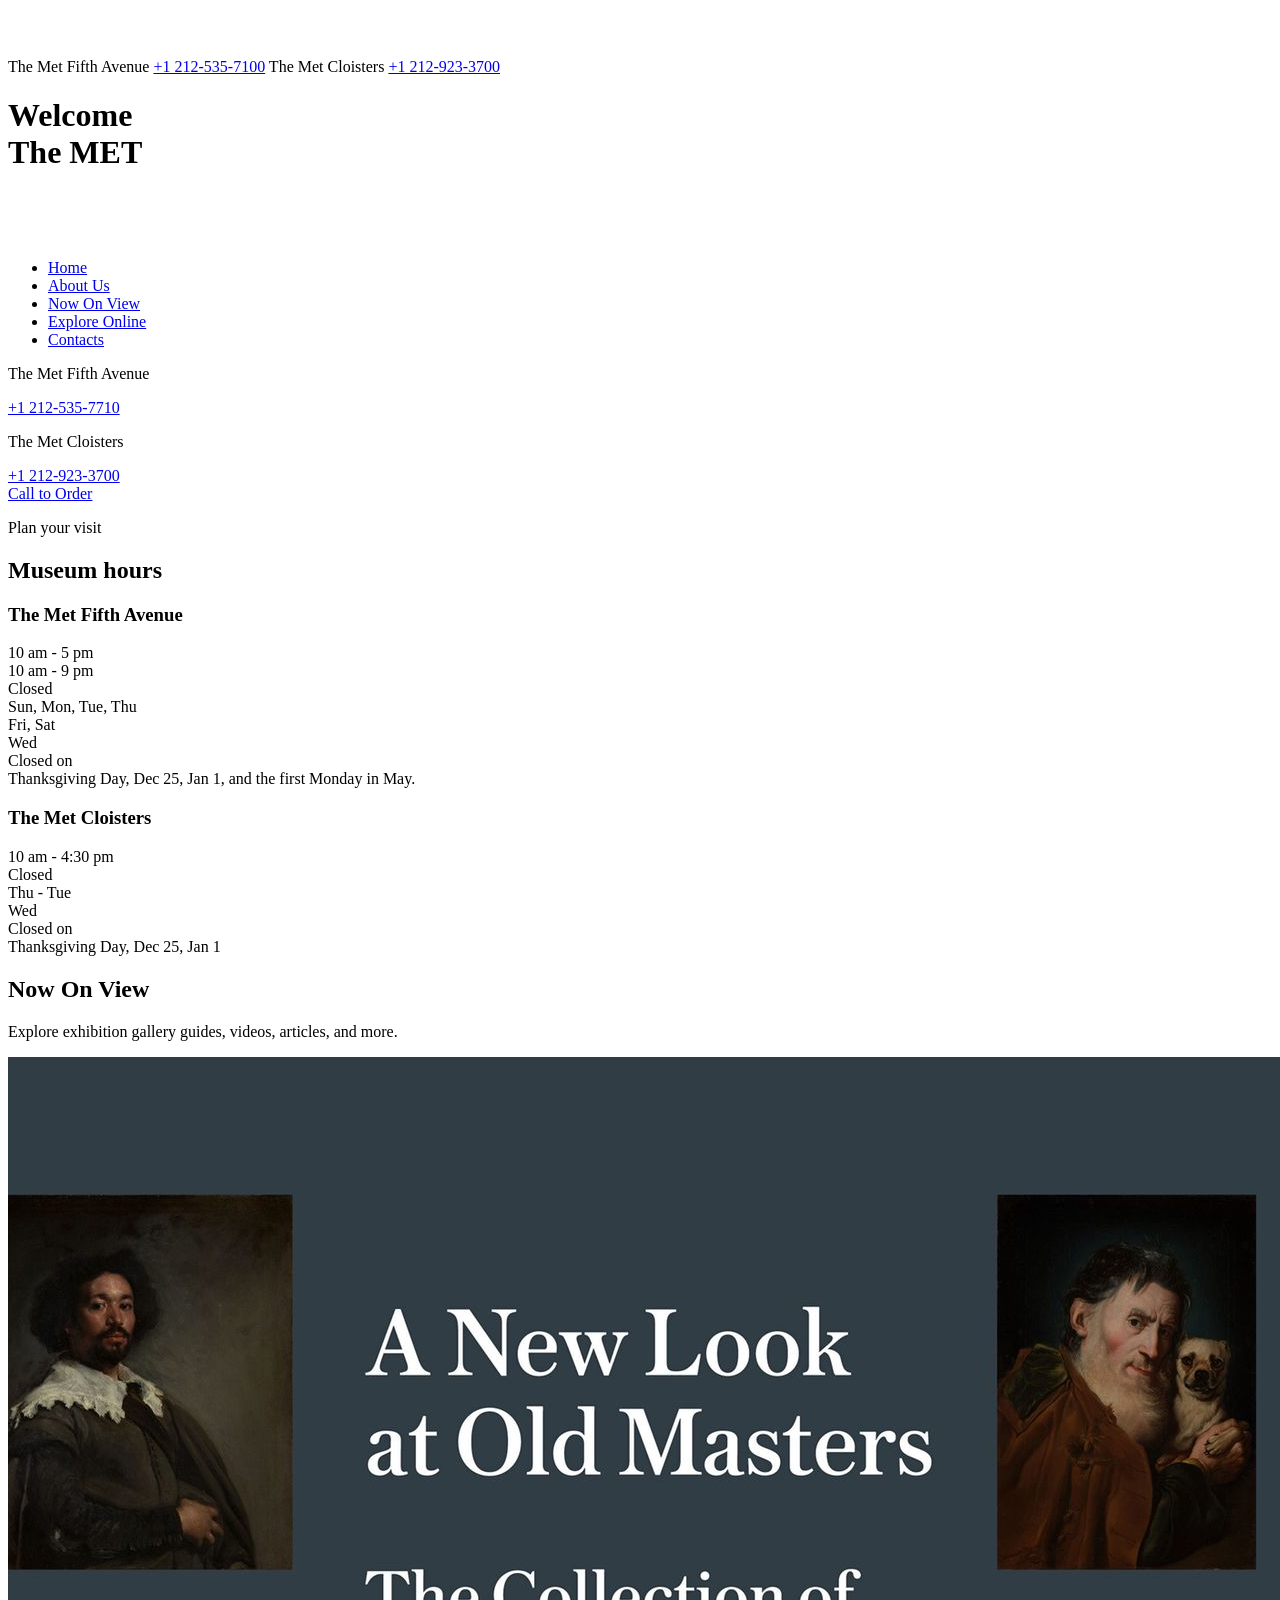
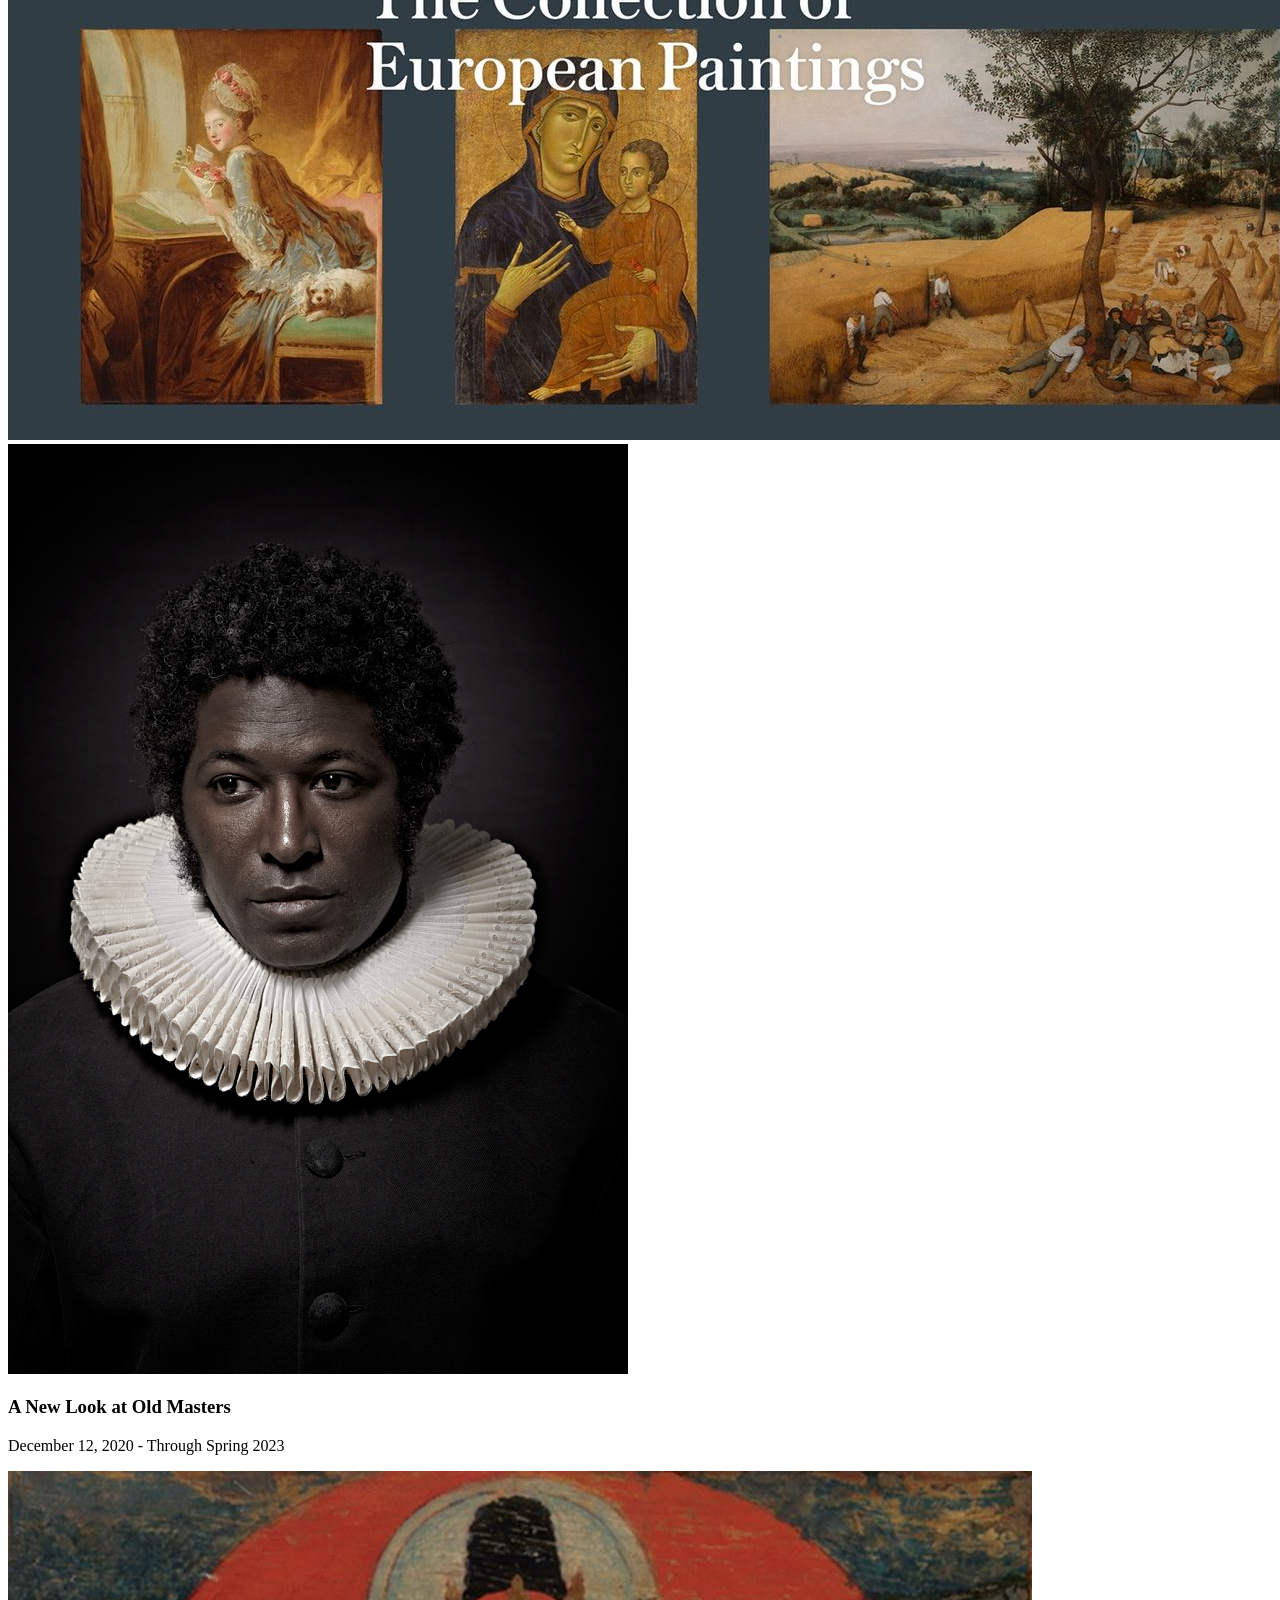
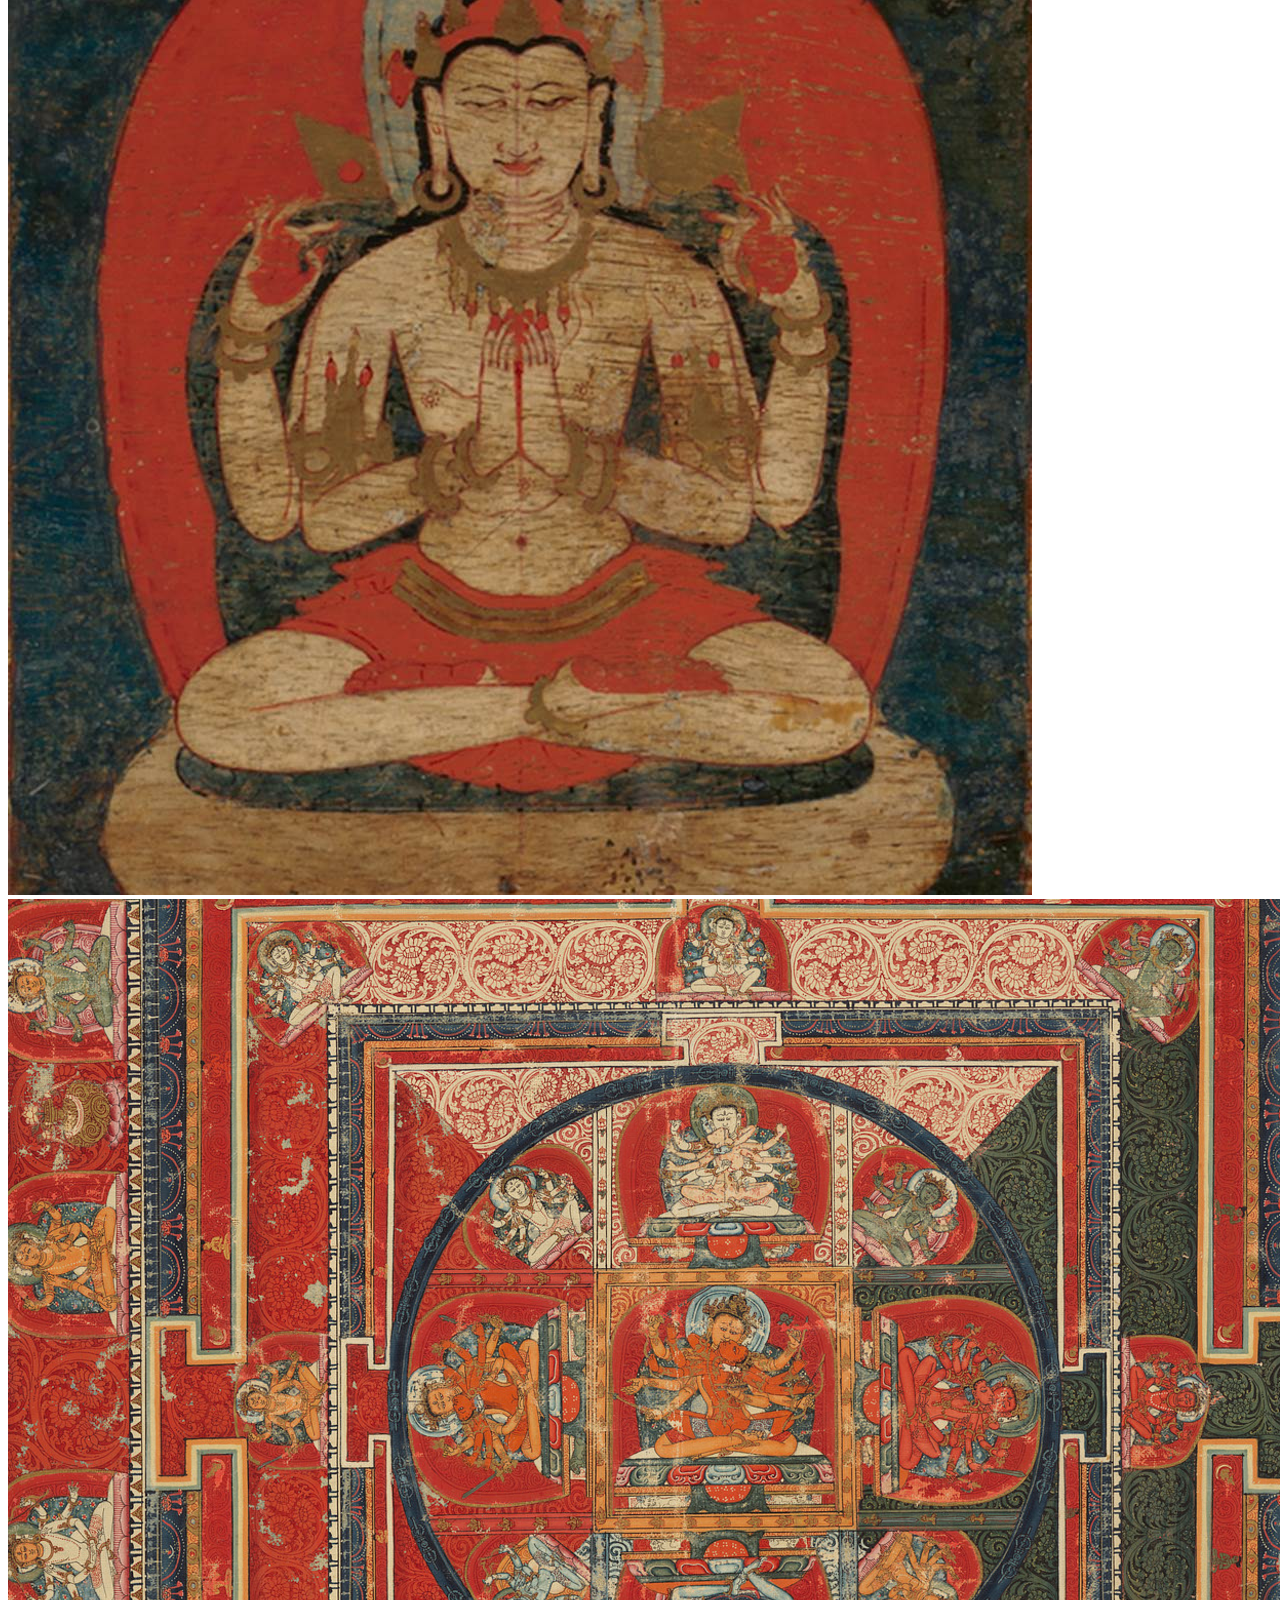
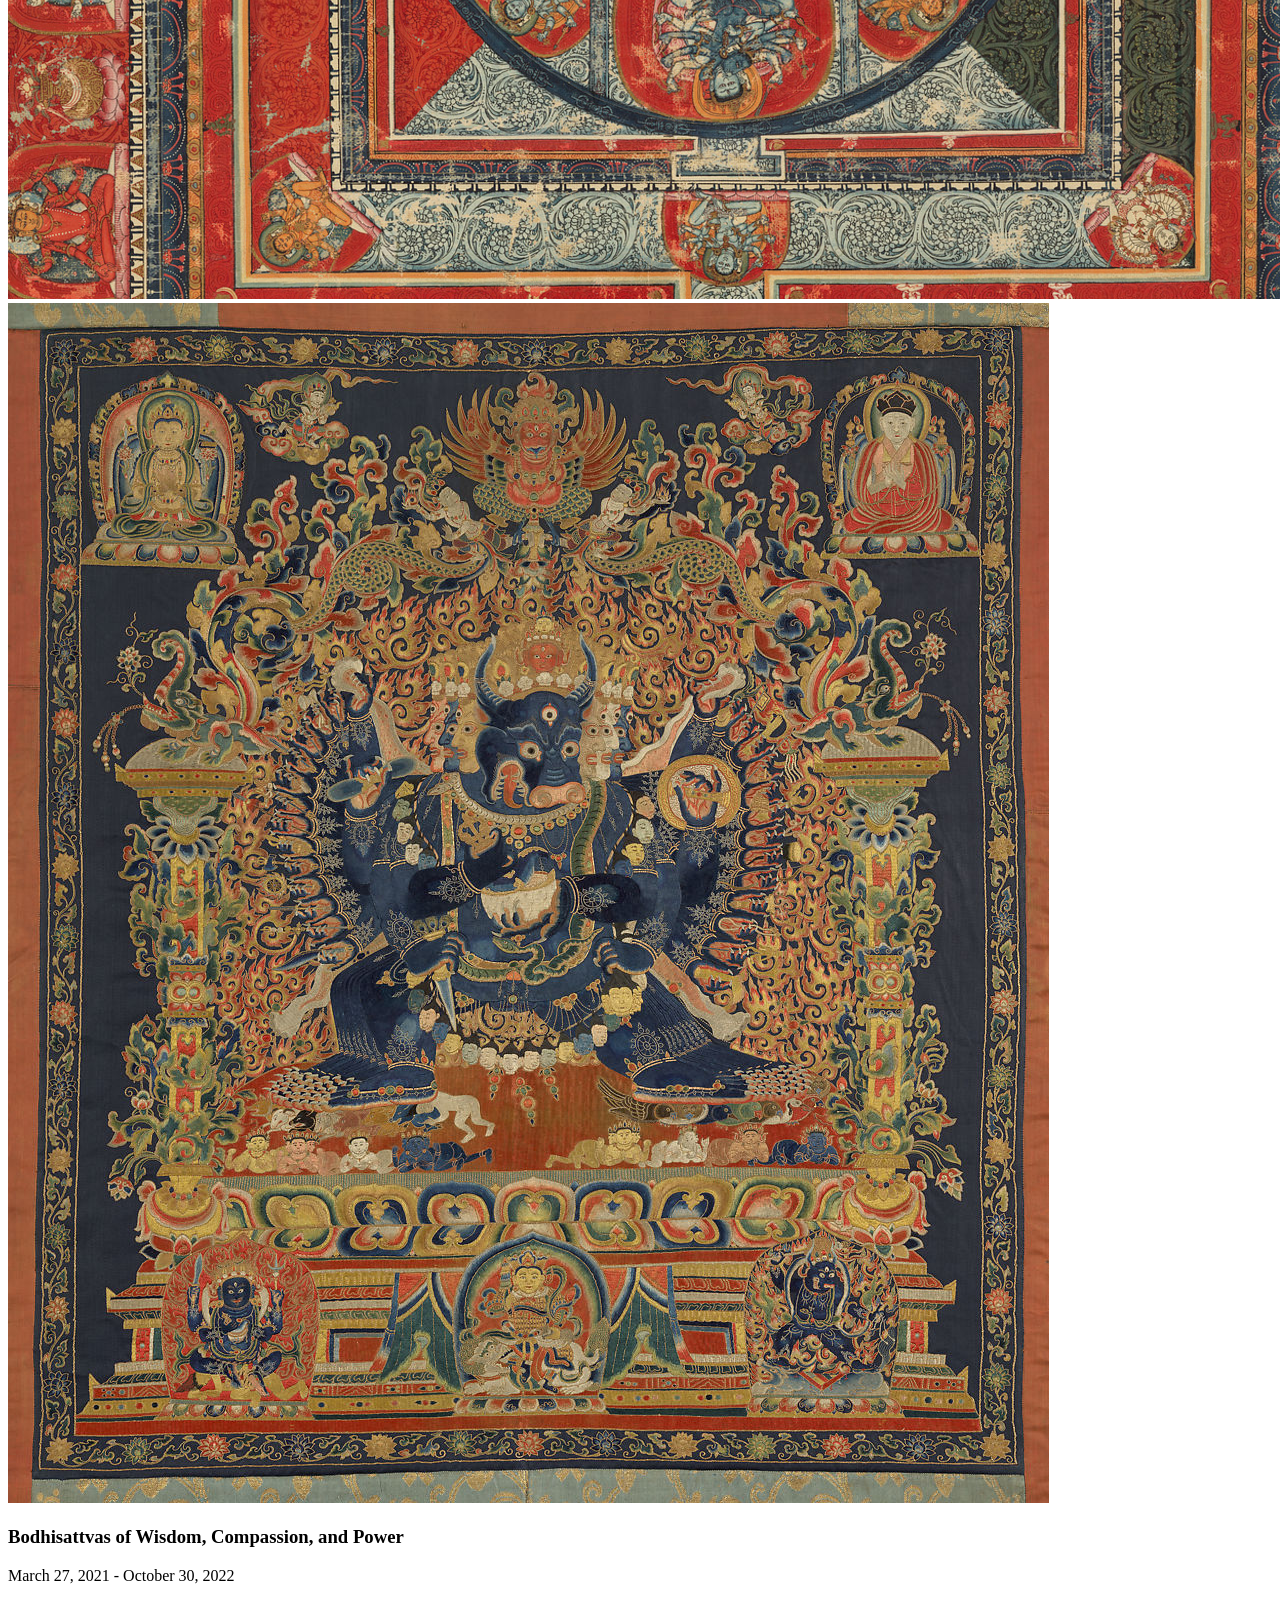
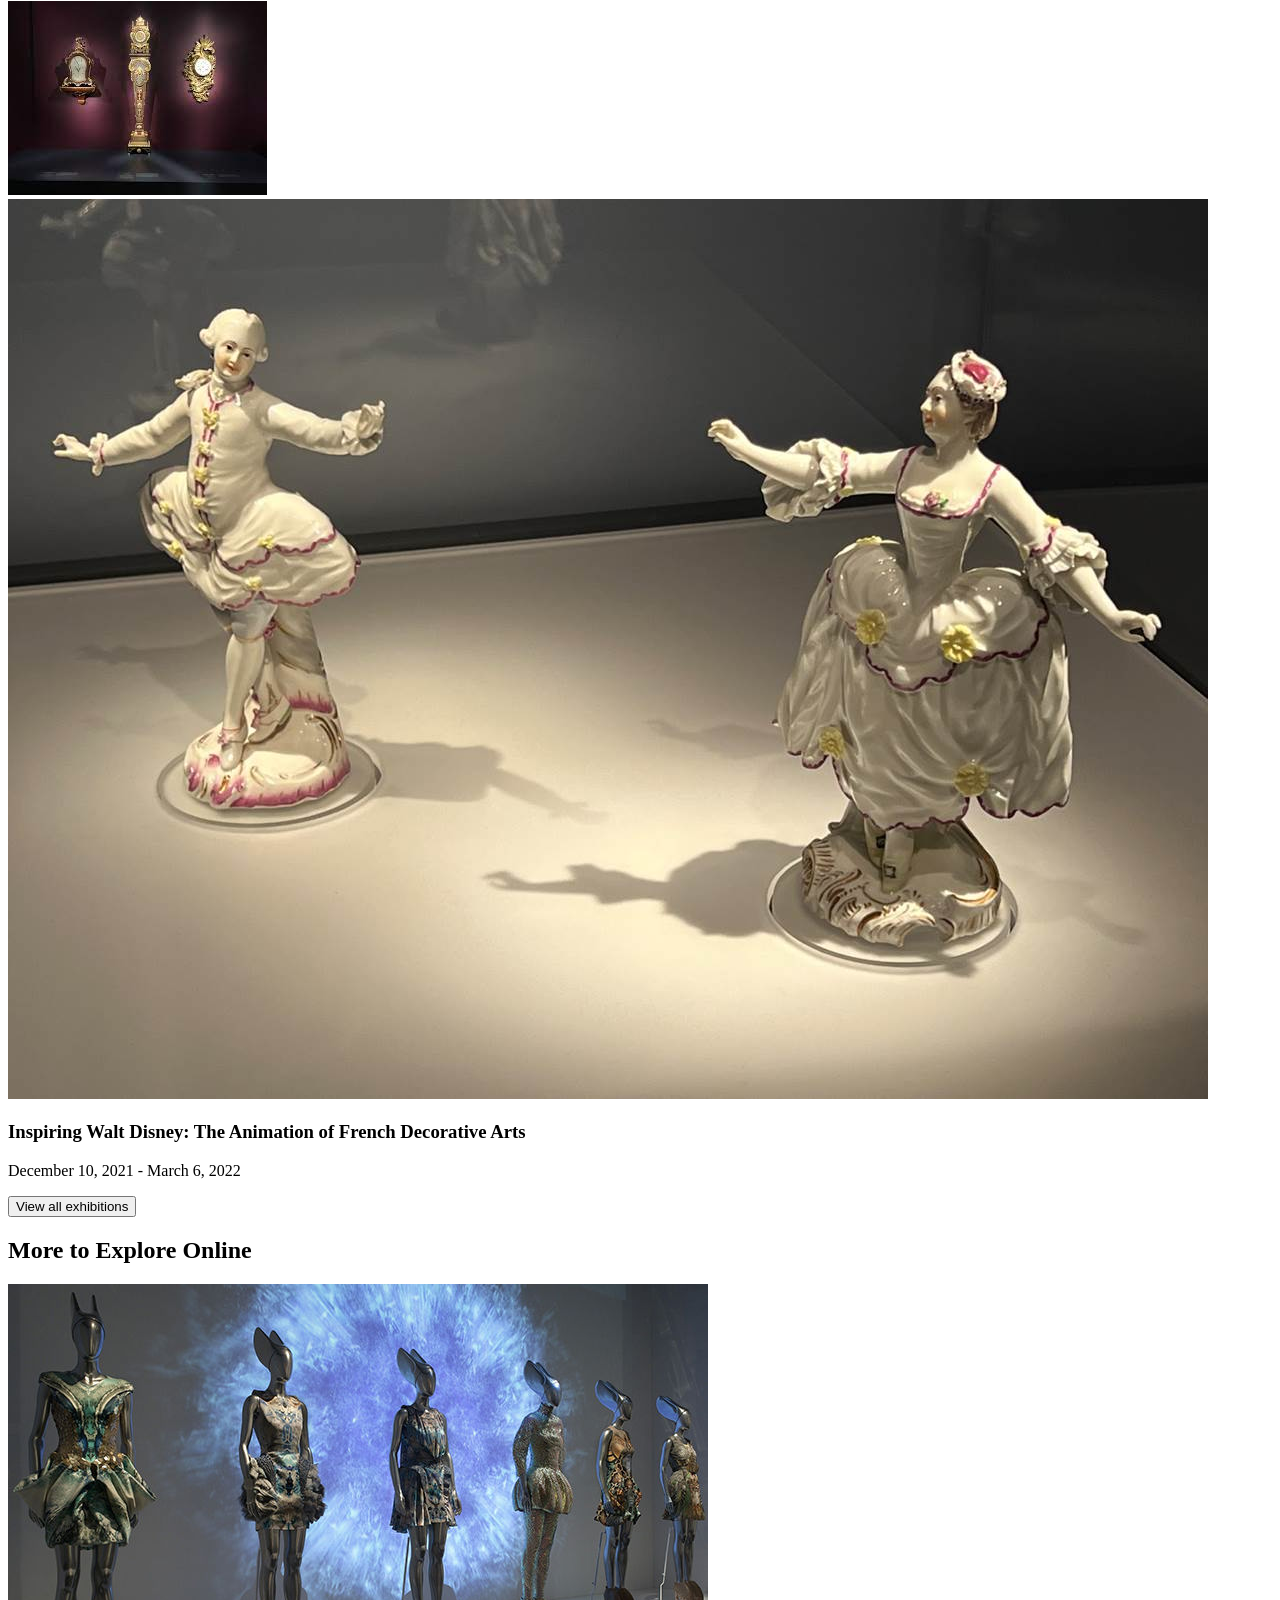
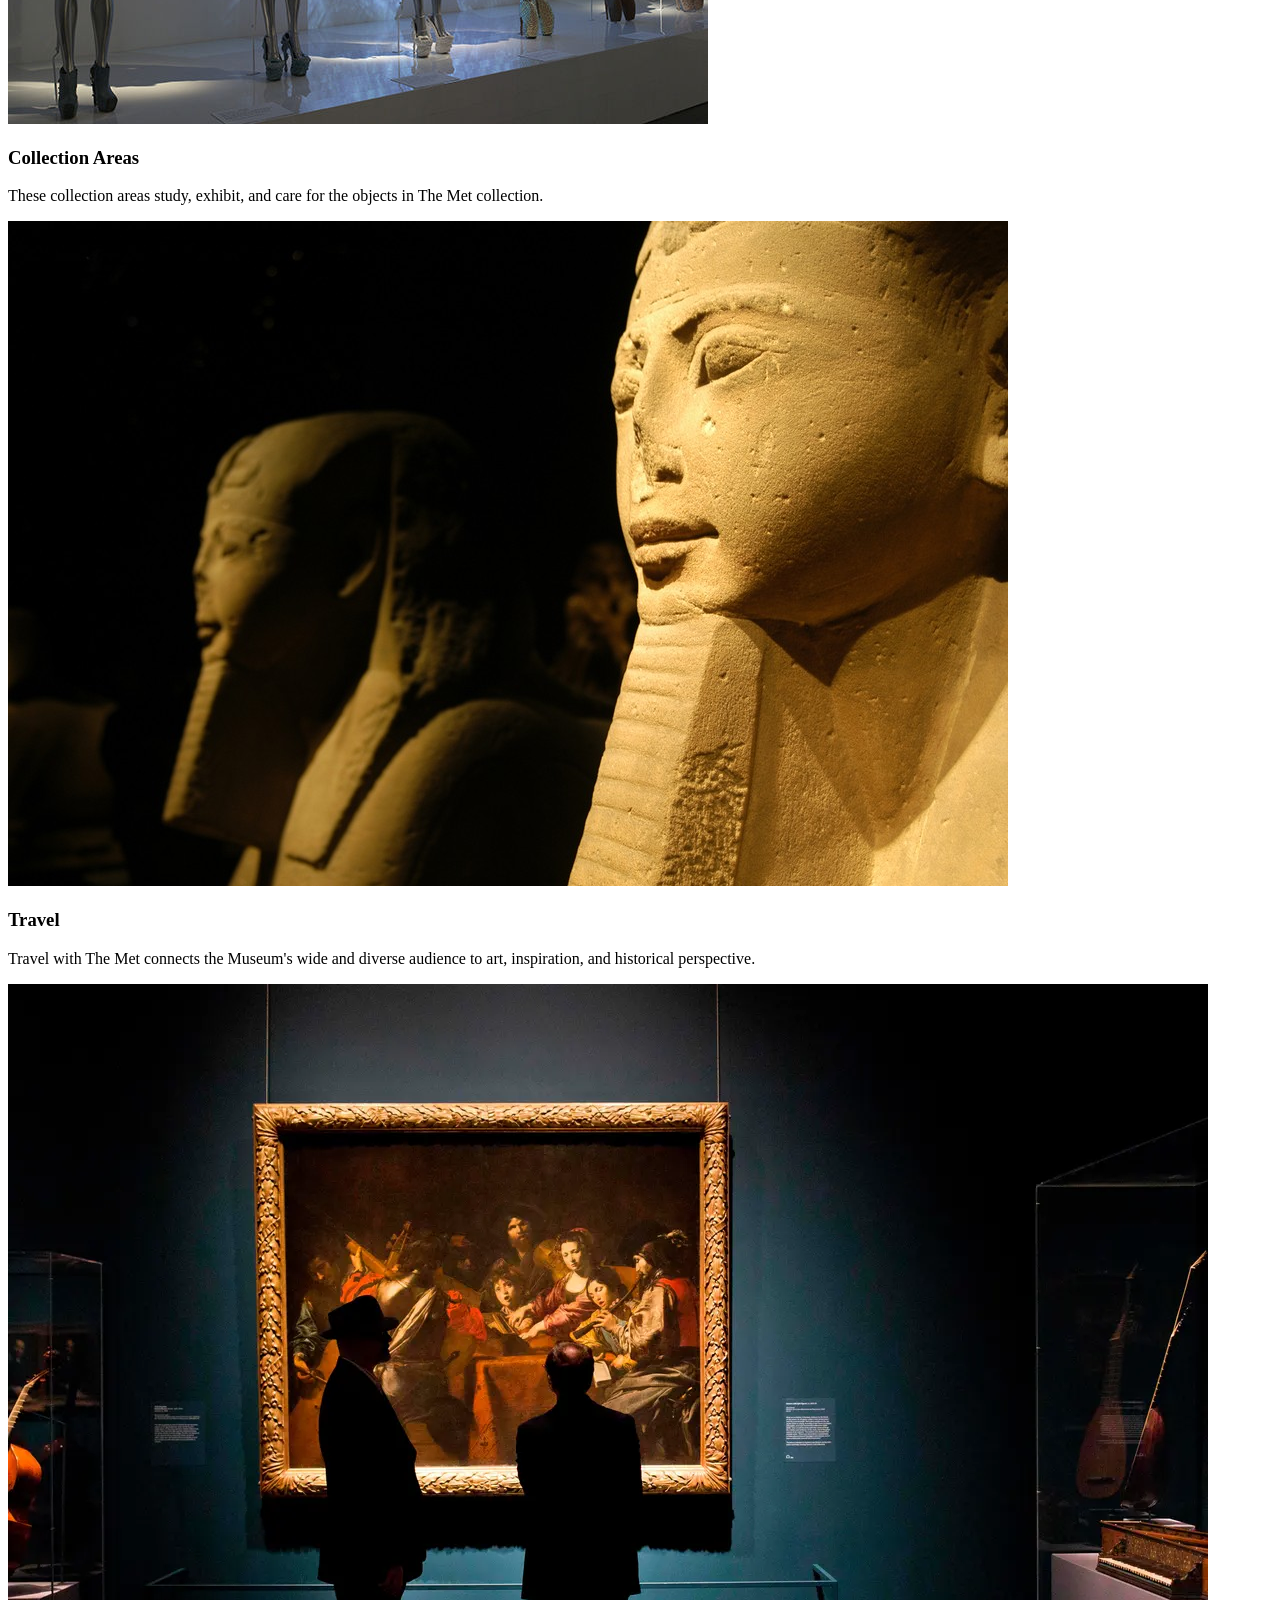
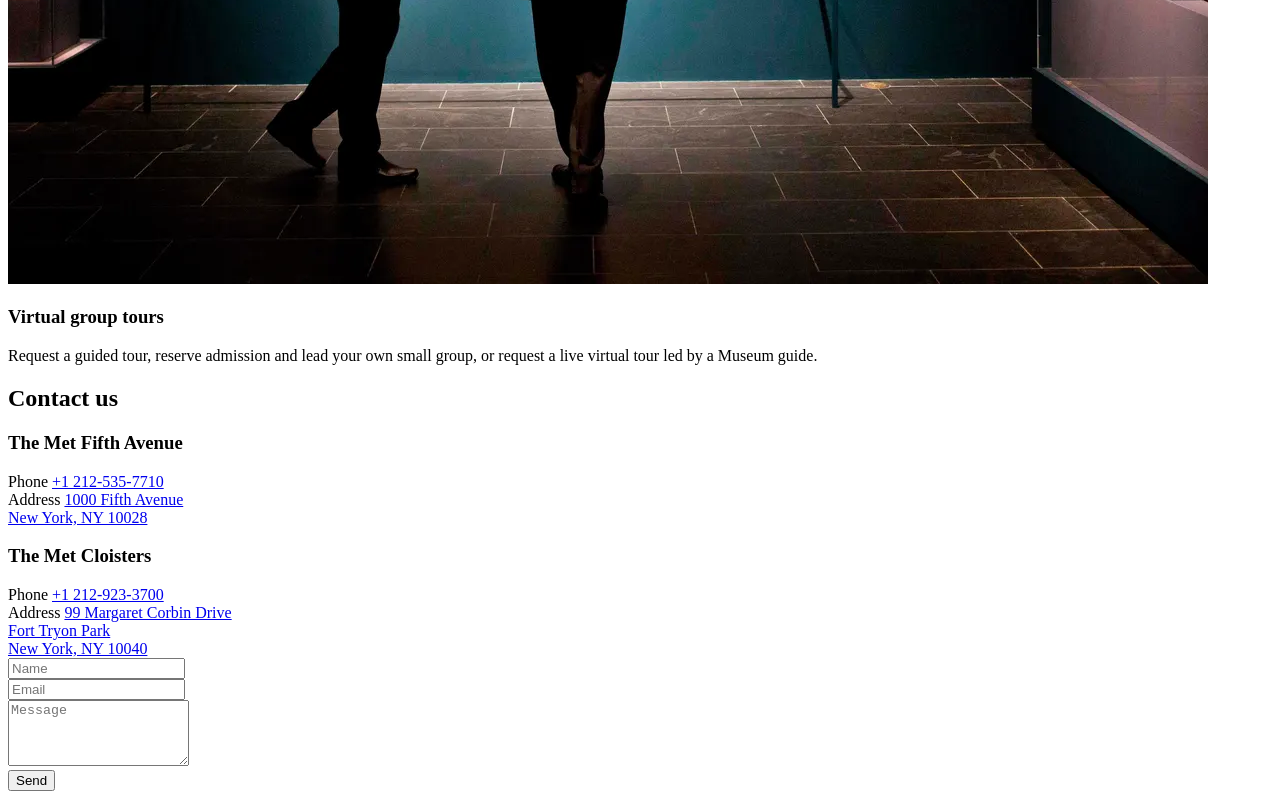
==== commit 63849136: "added max-width to page" ====
--- a/index.html
+++ b/index.html
@@ -8,6 +8,10 @@
       content="width=device-width, initial-scale=1.0"
     />
     <title>MET Landing</title>
+    <link
+      rel="stylesheet"
+      href="src/styles/style.scss"
+    />
     <link rel="preconnect" href="https://fonts.googleapis.com">
     <link rel="preconnect" href="https://fonts.gstatic.com"
      crossorigin="anonymous">
@@ -17,104 +21,107 @@
       src="src/scripts/main.js"
       defer
     ></script>
-    <link rel="stylesheet" crossorigin href="/layout_landing-page/assets/index-DpyrVHBW.css">
   </head>
 
   <!-- #endregion -->
 
   <body class="page__body">
     <header class="header">
-      <div class="top-bar">
-        <a href="#">
-          <img src="/layout_landing-page/assets/THE-MET-n_slw98J.svg"
-           alt="The MET"
-           class="top-bar__logo">
-        </a>
-
-        <div class="header__contacts">
-          <div class="header__icons">
-            <a href="#" class="icon icon--phone"></a>
-            <a href="#menu" class="icon icon--menu"></a>
-          </div>
-
-          <div class="header__phone-number">
-            <span class="header__phone-label">The Met Fifth Avenue</span>
-            <a href="tel:+12125357100" class="header__phone-link">+1 212-535-7100</a>
-            <span class="header__phone-label">The Met Cloisters</span>
-            <a href="tel:+12129233700" class="header__phone-link">+1 212-923-3700</a>
-          </div>
+      <div class="max-width">
+        <div class="top-bar">
+          <a href="#">
+            <img src="src/images/THE-MET.svg"
+            alt="The MET"
+            class="top-bar__logo">
+          </a>
+
+          <div class="header__contacts">
+            <div class="header__icons">
+              <a href="#" class="icon icon--phone"></a>
+              <a href="#menu" class="icon icon--menu"></a>
+            </div>
+
+            <div class="header__phone-number">
+              <span class="header__phone-label">The Met Fifth Avenue</span>
+              <a href="tel:+12125357100" class="header__phone-link">+1 212-535-7100</a>
+              <span class="header__phone-label">The Met Cloisters</span>
+              <a href="tel:+12129233700" class="header__phone-link">+1 212-923-3700</a>
+            </div>
+          </div>
+        </div>
+
+        <div class="header__bottom">
+          <h1 class="header__title">Welcome<br>The MET</h1>
         </div>
       </div>
-
-      <div class="header__bottom">
-        <h1 class="header__title">Welcome<br>The MET</h1>
-      </div>
     </header>
 
     <!-- #region aside -->
 
     <aside class="menu page__menu" id="menu">
-      <div class="top-bar">
-        <a href="#">
-          <img
-            src="/layout_landing-page/assets/THE-MET-n_slw98J.svg"
-            alt="The MET"
-            class="top-bar__logo"
-          >
-        </a>
-
-        <a href="#" class="icon icon--close"></a>
-      </div>
-
-      <div class="menu__content">
-        <nav class="nav">
-          <ul class="nav__list">
-            <li class="nav__item">
-              <a class="nav__link" href="#">Home</a>
-            </li>
-
-            <li class="nav__item">
-              <a class="nav__link" href="#about-us">About Us</a>
-            </li>
-
-            <li class="nav__item">
-              <a class="nav__link" href="#now-on-view">Now On View</a>
-            </li>
-
-            <li class="nav__item">
-              <a class="nav__link" href="#explore-online">Explore Online</a>
-            </li>
-
-            <li class="nav__item">
-              <a class="nav__link" href="#contacts">Contacts</a>
-            </li>
-          </ul>
-        </nav>
-
-        <div class="menu__contacts">
-          <div class="menu__contact-block">
-            <p class="menu__contact-title">The Met Fifth Avenue</p>
-            <a
-              href="tel:+12125357710"
-              class="menu__contact-phone"
+      <div class="max-width">
+        <div class="top-bar">
+          <a href="#">
+            <img
+              src="src/images/THE-MET.svg"
+              alt="The MET"
+              class="top-bar__logo"
             >
-              +1 212-535-7710
+          </a>
+
+          <a href="#" class="icon icon--close"></a>
+        </div>
+
+        <div class="menu__content">
+          <nav class="nav">
+            <ul class="nav__list">
+              <li class="nav__item">
+                <a class="nav__link" href="#">Home</a>
+              </li>
+
+              <li class="nav__item">
+                <a class="nav__link" href="#about-us">About Us</a>
+              </li>
+
+              <li class="nav__item">
+                <a class="nav__link" href="#now-on-view">Now On View</a>
+              </li>
+
+              <li class="nav__item">
+                <a class="nav__link" href="#explore-online">Explore Online</a>
+              </li>
+
+              <li class="nav__item">
+                <a class="nav__link" href="#contacts">Contacts</a>
+              </li>
+            </ul>
+          </nav>
+
+          <div class="menu__contacts">
+            <div class="menu__contact-block">
+              <p class="menu__contact-title">The Met Fifth Avenue</p>
+              <a
+                href="tel:+12125357710"
+                class="menu__contact-phone"
+              >
+                +1 212-535-7710
+              </a>
+            </div>
+
+            <div class="menu__contact-block">
+              <p class="menu__contact-title">The Met Cloisters</p>
+              <a
+                href="tel:+12129233700"
+                class="menu__contact-phone"
+              >
+                +1 212-923-3700
+              </a>
+            </div>
+
+            <a href="tel:+12125357710" class="menu__call-button">
+              Call to Order
             </a>
           </div>
-
-          <div class="menu__contact-block">
-            <p class="menu__contact-title">The Met Cloisters</p>
-            <a
-              href="tel:+12129233700"
-              class="menu__contact-phone"
-            >
-              +1 212-923-3700
-            </a>
-          </div>
-
-          <a href="tel:+12125357710" class="menu__call-button">
-            Call to Order
-          </a>
         </div>
       </div>
 
@@ -123,293 +130,296 @@
     <!-- #endregion -->
 
     <main class="main">
-
-      <section class="about-us" id="about-us">
-        <div class="section-header section-header--museum-hours">
-          <p class="section-subtitle--red">Plan your visit</p>
-          <h2 class="section-title section-title--museum-hours">Museum hours</h2>
-        </div>
-
-        <div class="about-us__content">
-
-          <div class="location">
-            <h3 class="location__name">The Met Fifth Avenue</h3>
-
-            <div class="schedule">
-              <div class="schedule__column schedule__column--time">
-                <div class="schedule__item">10 am - 5 pm</div>
-                <div class="schedule__item">10 am - 9 pm</div>
-                <div class="schedule__item">Closed</div>
-              </div>
-              <div class="schedule__column schedule__column--days">
-                <div class="schedule__item">Sun, Mon, Tue, Thu</div>
-                <div class="schedule__item">Fri, Sat</div>
-                <div class="schedule__item">Wed</div>
-              </div>
-            </div>
-
-            <div class="closure">
-              <div class="closure__label">Closed on</div>
-              <div class="closure__info">Thanksgiving Day, Dec 25, Jan 1, and the first Monday in May.</div>
-            </div>
-          </div>
-
-          <div class="location">
-            <h3 class="location__name">The Met Cloisters</h3>
-
-            <div class="schedule">
-              <div class="schedule__column schedule__column--time">
-                <div class="schedule__item">10 am - 4:30 pm</div>
-                <div class="schedule__item">Closed</div>
-              </div>
-              <div class="schedule__column schedule__column--days">
-                <div class="schedule__item">Thu - Tue</div>
-                <div class="schedule__item">Wed</div>
-              </div>
-            </div>
-
-            <div class="closure">
-              <div class="closure__label">Closed on</div>
-              <div class="closure__info">Thanksgiving Day, Dec 25, Jan 1</div>
-            </div>
-          </div>
-        </div>
-      </section>
-
-      <section class="now-on-view" id="now-on-view">
-        <div class="section-header">
-          <h2 class="section-title">Now On View</h2>
-          <p class="section-subtitle--black">Explore exhibition gallery guides, videos, articles, and more.</p>
-        </div>
-
-        <div class="now-on-view__wrapper">
-
-          <article class="category">
-            <div class="category__photos">
-              <a href="#" class="category__link category__link--wide">
-                <img src="/layout_landing-page/assets/painting-collection-Tp3X27YR.png"
-                alt="painting collection"
-                class="category__photo animation--photo-zoom">
+      <div class="max-width">
+
+        <section class="about-us" id="about-us">
+          <div class="section-header section-header--museum-hours">
+            <p class="section-subtitle--red">Plan your visit</p>
+            <h2 class="section-title section-title--museum-hours">Museum hours</h2>
+          </div>
+
+          <div class="about-us__content">
+
+            <div class="location">
+              <h3 class="location__name">The Met Fifth Avenue</h3>
+
+              <div class="schedule">
+                <div class="schedule__column schedule__column--time">
+                  <div class="schedule__item">10 am - 5 pm</div>
+                  <div class="schedule__item">10 am - 9 pm</div>
+                  <div class="schedule__item">Closed</div>
+                </div>
+                <div class="schedule__column schedule__column--days">
+                  <div class="schedule__item">Sun, Mon, Tue, Thu</div>
+                  <div class="schedule__item">Fri, Sat</div>
+                  <div class="schedule__item">Wed</div>
+                </div>
+              </div>
+
+              <div class="closure">
+                <div class="closure__label">Closed on</div>
+                <div class="closure__info">Thanksgiving Day, Dec 25, Jan 1, and the first Monday in May.</div>
+              </div>
+            </div>
+
+            <div class="location">
+              <h3 class="location__name">The Met Cloisters</h3>
+
+              <div class="schedule">
+                <div class="schedule__column schedule__column--time">
+                  <div class="schedule__item">10 am - 4:30 pm</div>
+                  <div class="schedule__item">Closed</div>
+                </div>
+                <div class="schedule__column schedule__column--days">
+                  <div class="schedule__item">Thu - Tue</div>
+                  <div class="schedule__item">Wed</div>
+                </div>
+              </div>
+
+              <div class="closure">
+                <div class="closure__label">Closed on</div>
+                <div class="closure__info">Thanksgiving Day, Dec 25, Jan 1</div>
+              </div>
+            </div>
+          </div>
+        </section>
+
+        <section class="now-on-view" id="now-on-view">
+          <div class="section-header">
+            <h2 class="section-title">Now On View</h2>
+            <p class="section-subtitle--black">Explore exhibition gallery guides, videos, articles, and more.</p>
+          </div>
+
+          <div class="now-on-view__wrapper">
+
+            <article class="category">
+              <div class="category__photos">
+                <a href="#" class="category__link category__link--wide">
+                  <img src="./src/images/now-on-view/painting-collection.png"
+                  alt="painting collection"
+                  class="category__photo animation--photo-zoom">
+                </a>
+
+
+
+                <a href="#" class="category__link category__link--square">
+                  <img src="./src/images/now-on-view/old-painter.png"
+                  alt="old painter"
+                  class="category__photo animation--photo-zoom">
+                </a>
+              </div>
+
+              <div class="category__text">
+                <h3 class="category__title">A New Look at Old Masters</h3>
+                <p class="category__description">December 12, 2020 - Through Spring 2023</p>
+              </div>
+
+            </article>
+
+            <article class="category">
+              <div class="category__photos category__photos--three-items">
+                <a href="#" class="category__link category__link--square">
+                  <img src="./src/images/now-on-view/bodha-of-wisdom.png"
+                  alt="bodha of wisdom"
+                  class="category__photo animation--photo-zoom">
+                </a>
+
+                <a href="#" class="category__link category__link--square">
+                  <img src="./src/images/now-on-view/bodha-of-compassion.png"
+                  alt="bodha of compassion"
+                  class="category__photo animation--photo-zoom">
+                </a>
+
+                <a href="#" class="category__link category__link--square">
+                  <img src="./src/images/now-on-view/bodha-of-power.png"
+                  alt="bodha of power"
+                  class="category__photo animation--photo-zoom">
+                </a>
+              </div>
+
+              <div class="category__text">
+                <h3 class="category__title">Bodhisattvas of Wisdom, Compassion, and Power</h3>
+                <p class="category__description">March 27, 2021 - October 30, 2022</p>
+              </div>
+
+            </article>
+
+            <article class="category">
+              <div class="category__photos">
+                <a href="#" class="category__link category__link--square">
+                  <img src="./src/images/now-on-view/old-clocks.png"
+                  alt="old clocks"
+                  class="category__photo animation--photo-zoom">
+                </a>
+
+                <a href="#" class="category__link category__link--wide">
+                  <img src="./src/images/now-on-view/french-art.png"
+                  alt="french art"
+                  class="category__photo animation--photo-zoom category--align-photo-top">
+                </a>
+              </div>
+
+              <div class="category__text">
+                <h3 class="category__title">Inspiring Walt Disney: The Animation of French Decorative Arts</h3>
+                <p class="category__description">December 10, 2021 - March 6, 2022</p>
+              </div>
+
+            </article>
+
+            <button class="category__button animation--button">View all exhibitions</button>
+          </div>
+        </section>
+
+        <section class="explore-online" id="explore-online">
+          <div class="section-header">
+            <h2 class="section-title">More to Explore Online</h2>
+          </div>
+
+          <div class="explore-online__wrapper">
+            <article class="exhibit">
+              <a href="#" class="exhibit__link">
+                <img src="./src/images/explore-online/statue-exibits.png"
+                  alt="statue exibits"
+                  class="exhibit__photo animation--photo-zoom">
               </a>
 
-
-
-              <a href="#" class="category__link category__link--square">
-                <img src="/layout_landing-page/assets/old-painter-CVEKABMi.png"
-                alt="old painter"
-                class="category__photo animation--photo-zoom">
+              <div class="exhibit__text">
+                <h3 class="exhibit__title">Collection Areas</h3>
+                <p class="exhibit__description">These collection areas study, exhibit, and care for the objects in The Met collection.</p>
+              </div>
+            </article>
+
+            <article class="exhibit">
+              <a href="#" class="exhibit__link">
+                <img src="./src/images/explore-online/pharaohs.png"
+                  alt="statue exibits"
+                  class="exhibit__photo animation--photo-zoom">
               </a>
-            </div>
-
-            <div class="category__text">
-              <h3 class="category__title">A New Look at Old Masters</h3>
-              <p class="category__description">December 12, 2020 - Through Spring 2023</p>
-            </div>
-
-          </article>
-
-          <article class="category">
-            <div class="category__photos category__photos--three-items">
-              <a href="#" class="category__link category__link--square">
-                <img src="/layout_landing-page/assets/bodha-of-wisdom-EwJgbzPd.png"
-                alt="bodha of wisdom"
-                class="category__photo animation--photo-zoom">
+
+              <div class="exhibit__text">
+                <h3 class="exhibit__title">Travel</h3>
+                <p class="exhibit__description">Travel with The Met connects the Museum's wide and diverse audience to art, inspiration, and historical perspective.</p>
+              </div>
+            </article>
+
+            <article class="exhibit">
+              <a href="#" class="exhibit__link">
+                <img src="./src/images/explore-online/painting.png"
+                  alt="statue exibits"
+                  class="exhibit__photo animation--photo-zoom">
               </a>
 
-              <a href="#" class="category__link category__link--square">
-                <img src="/layout_landing-page/assets/bodha-of-compassion-9mqgfQv2.png"
-                alt="bodha of compassion"
-                class="category__photo animation--photo-zoom">
-              </a>
-
-              <a href="#" class="category__link category__link--square">
-                <img src="/layout_landing-page/assets/bodha-of-power-DU7JMwto.png"
-                alt="bodha of power"
-                class="category__photo animation--photo-zoom">
-              </a>
-            </div>
-
-            <div class="category__text">
-              <h3 class="category__title">Bodhisattvas of Wisdom, Compassion, and Power</h3>
-              <p class="category__description">March 27, 2021 - October 30, 2022</p>
-            </div>
-
-          </article>
-
-          <article class="category">
-            <div class="category__photos">
-              <a href="#" class="category__link category__link--square">
-                <img src="/layout_landing-page/assets/old-clocks-D9kwA8O9.png"
-                alt="old clocks"
-                class="category__photo animation--photo-zoom">
-              </a>
-
-              <a href="#" class="category__link category__link--wide">
-                <img src="/layout_landing-page/assets/french-art-1hiCvJtC.png"
-                alt="french art"
-                class="category__photo animation--photo-zoom category--align-photo-top">
-              </a>
-            </div>
-
-            <div class="category__text">
-              <h3 class="category__title">Inspiring Walt Disney: The Animation of French Decorative Arts</h3>
-              <p class="category__description">December 10, 2021 - March 6, 2022</p>
-            </div>
-
-          </article>
-
-          <button class="category__button animation--button">View all exhibitions</button>
-        </div>
-      </section>
-
-      <section class="explore-online" id="explore-online">
-        <div class="section-header">
-          <h2 class="section-title">More to Explore Online</h2>
-        </div>
-
-        <div class="explore-online__wrapper">
-          <article class="exhibit">
-            <a href="#" class="exhibit__link">
-              <img src="/layout_landing-page/assets/statue-exibits-BfQLCjPw.png"
-                alt="statue exibits"
-                class="exhibit__photo animation--photo-zoom">
-            </a>
-
-            <div class="exhibit__text">
-              <h3 class="exhibit__title">Collection Areas</h3>
-              <p class="exhibit__description">These collection areas study, exhibit, and care for the objects in The Met collection.</p>
-            </div>
-          </article>
-
-          <article class="exhibit">
-            <a href="#" class="exhibit__link">
-              <img src="/layout_landing-page/assets/pharaohs-BteVahJg.png"
-                alt="statue exibits"
-                class="exhibit__photo animation--photo-zoom">
-            </a>
-
-            <div class="exhibit__text">
-              <h3 class="exhibit__title">Travel</h3>
-              <p class="exhibit__description">Travel with The Met connects the Museum's wide and diverse audience to art, inspiration, and historical perspective.</p>
-            </div>
-          </article>
-
-          <article class="exhibit">
-            <a href="#" class="exhibit__link">
-              <img src="/layout_landing-page/assets/painting-Cp7B82Bq.png"
-                alt="statue exibits"
-                class="exhibit__photo animation--photo-zoom">
-            </a>
-
-            <div class="exhibit__text">
-              <h3 class="exhibit__title">Virtual group tours</h3>
-              <p class="exhibit__description"> Request a guided tour, reserve admission and lead your own small group, or request a live virtual tour led by a Museum guide.</p>
-            </div>
-          </article>
-        </div>
-      </section>
-
-      <section class="contacts" id="contacts">
-        <div class="section-header">
-          <h2 class="section-title">Contact us</h2>
-        </div>
-
-        <div class="contacts__content">
-
-          <div class="contacts__location">
-            <h3 class="contacts__location-name">The Met Fifth Avenue</h3>
-
-            <div class="contacts__info">
-              <div class="contacts__info-item">
-                <span class="contacts__info-label">Phone</span>
-                <a href="tel:+12125357710"
-                  class="contacts__info-value">
-                  +1 212-535-7710
-                </a>
-              </div>
-
-              <div class="contacts__info-item">
-                <span class="contacts__info-label">Address</span>
-                <a href="https://maps.app.goo.gl/AVYLvQiE1bvQXhAh6"
-                  target="_blank"
-                  rel="noopener noreferrer"
-                  class="contacts__info-value">
-                  1000 Fifth Avenue<br>
-                  New York, NY 10028
-                </a>
-              </div>
-            </div>
-          </div>
-
-          <div class="contacts__location">
-            <h3 class="contacts__location-name">The Met Cloisters</h3>
-
-            <div class="contacts__info">
-              <div class="contacts__info-item">
-                <span class="contacts__info-label">Phone</span>
-                <a href="tel:+12129233700"
-                  class="contacts__info-value">
-                  +1 212-923-3700
-                </a>
-              </div>
-
-              <div class="contacts__info-item">
-                <span class="contacts__info-label">Address</span>
-                <a href="https://maps.app.goo.gl/uDJNfF9prbWM6wE97"
-                  target="_blank"
-                  rel="noopener noreferrer"
-                  class="contacts__info-value">
-                  99 Margaret Corbin Drive<br>
-                  Fort Tryon Park<br>
-                  New York, NY 10040
-                </a>
-              </div>
-            </div>
-          </div>
-
-          <div class="contacts__form-container">
-            <form class="contacts__form" id="contactsForm"
-            onsubmit="this.reset(); return false;">
-              <div class="contacts__form-field">
-                <input type="text"
-                      id="name"
-                      name="name"
-                      class="contacts__input"
-                      placeholder="Name"
-                      required>
-              </div>
-
-              <div class="contacts__form-field">
-                <input type="email"
-                      id="email"
-                      name="email"
-                      class="contacts__input"
-                      placeholder="Email"
-                      required>
-              </div>
-
-              <div class="contacts__form-field">
-                <textarea id="message"
-                          name="message"
-                          class="contacts__textarea"
-                          placeholder="Message"
-                          rows="4"
-                          required></textarea>
-              </div>
-
-              <button type="submit" class="contacts__button animation--button">
-                Send
-              </button>
-            </form>
-          </div>
-
-        </div>
-      </section>
-
+              <div class="exhibit__text">
+                <h3 class="exhibit__title">Virtual group tours</h3>
+                <p class="exhibit__description"> Request a guided tour, reserve admission and lead your own small group, or request a live virtual tour led by a Museum guide.</p>
+              </div>
+            </article>
+          </div>
+        </section>
+
+        <section class="contacts" id="contacts">
+          <div class="section-header">
+            <h2 class="section-title">Contact us</h2>
+          </div>
+
+          <div class="contacts__content">
+
+            <div class="contacts__location">
+              <h3 class="contacts__location-name">The Met Fifth Avenue</h3>
+
+              <div class="contacts__info">
+                <div class="contacts__info-item">
+                  <span class="contacts__info-label">Phone</span>
+                  <a href="tel:+12125357710"
+                    class="contacts__info-value">
+                    +1 212-535-7710
+                  </a>
+                </div>
+
+                <div class="contacts__info-item">
+                  <span class="contacts__info-label">Address</span>
+                  <a href="https://maps.app.goo.gl/AVYLvQiE1bvQXhAh6"
+                    target="_blank"
+                    rel="noopener noreferrer"
+                    class="contacts__info-value">
+                    1000 Fifth Avenue<br>
+                    New York, NY 10028
+                  </a>
+                </div>
+              </div>
+            </div>
+
+            <div class="contacts__location">
+              <h3 class="contacts__location-name">The Met Cloisters</h3>
+
+              <div class="contacts__info">
+                <div class="contacts__info-item">
+                  <span class="contacts__info-label">Phone</span>
+                  <a href="tel:+12129233700"
+                    class="contacts__info-value">
+                    +1 212-923-3700
+                  </a>
+                </div>
+
+                <div class="contacts__info-item">
+                  <span class="contacts__info-label">Address</span>
+                  <a href="https://maps.app.goo.gl/uDJNfF9prbWM6wE97"
+                    target="_blank"
+                    rel="noopener noreferrer"
+                    class="contacts__info-value">
+                    99 Margaret Corbin Drive<br>
+                    Fort Tryon Park<br>
+                    New York, NY 10040
+                  </a>
+                </div>
+              </div>
+            </div>
+
+            <div class="contacts__form-container">
+              <form class="contacts__form" id="contactsForm"
+              onsubmit="this.reset(); return false;">
+                <div class="contacts__form-field">
+                  <input type="text"
+                        id="name"
+                        name="name"
+                        class="contacts__input"
+                        placeholder="Name"
+                        required>
+                </div>
+
+                <div class="contacts__form-field">
+                  <input type="email"
+                        id="email"
+                        name="email"
+                        class="contacts__input"
+                        placeholder="Email"
+                        required>
+                </div>
+
+                <div class="contacts__form-field">
+                  <textarea id="message"
+                            name="message"
+                            class="contacts__textarea"
+                            placeholder="Message"
+                            rows="4"
+                            required></textarea>
+                </div>
+
+                <button type="submit" class="contacts__button animation--button">
+                  Send
+                </button>
+              </form>
+            </div>
+
+          </div>
+        </section>
+
+      </div>
     </main>
 
     <footer class="footer"></footer>
   </body>
+
 </html>
 
 </html>
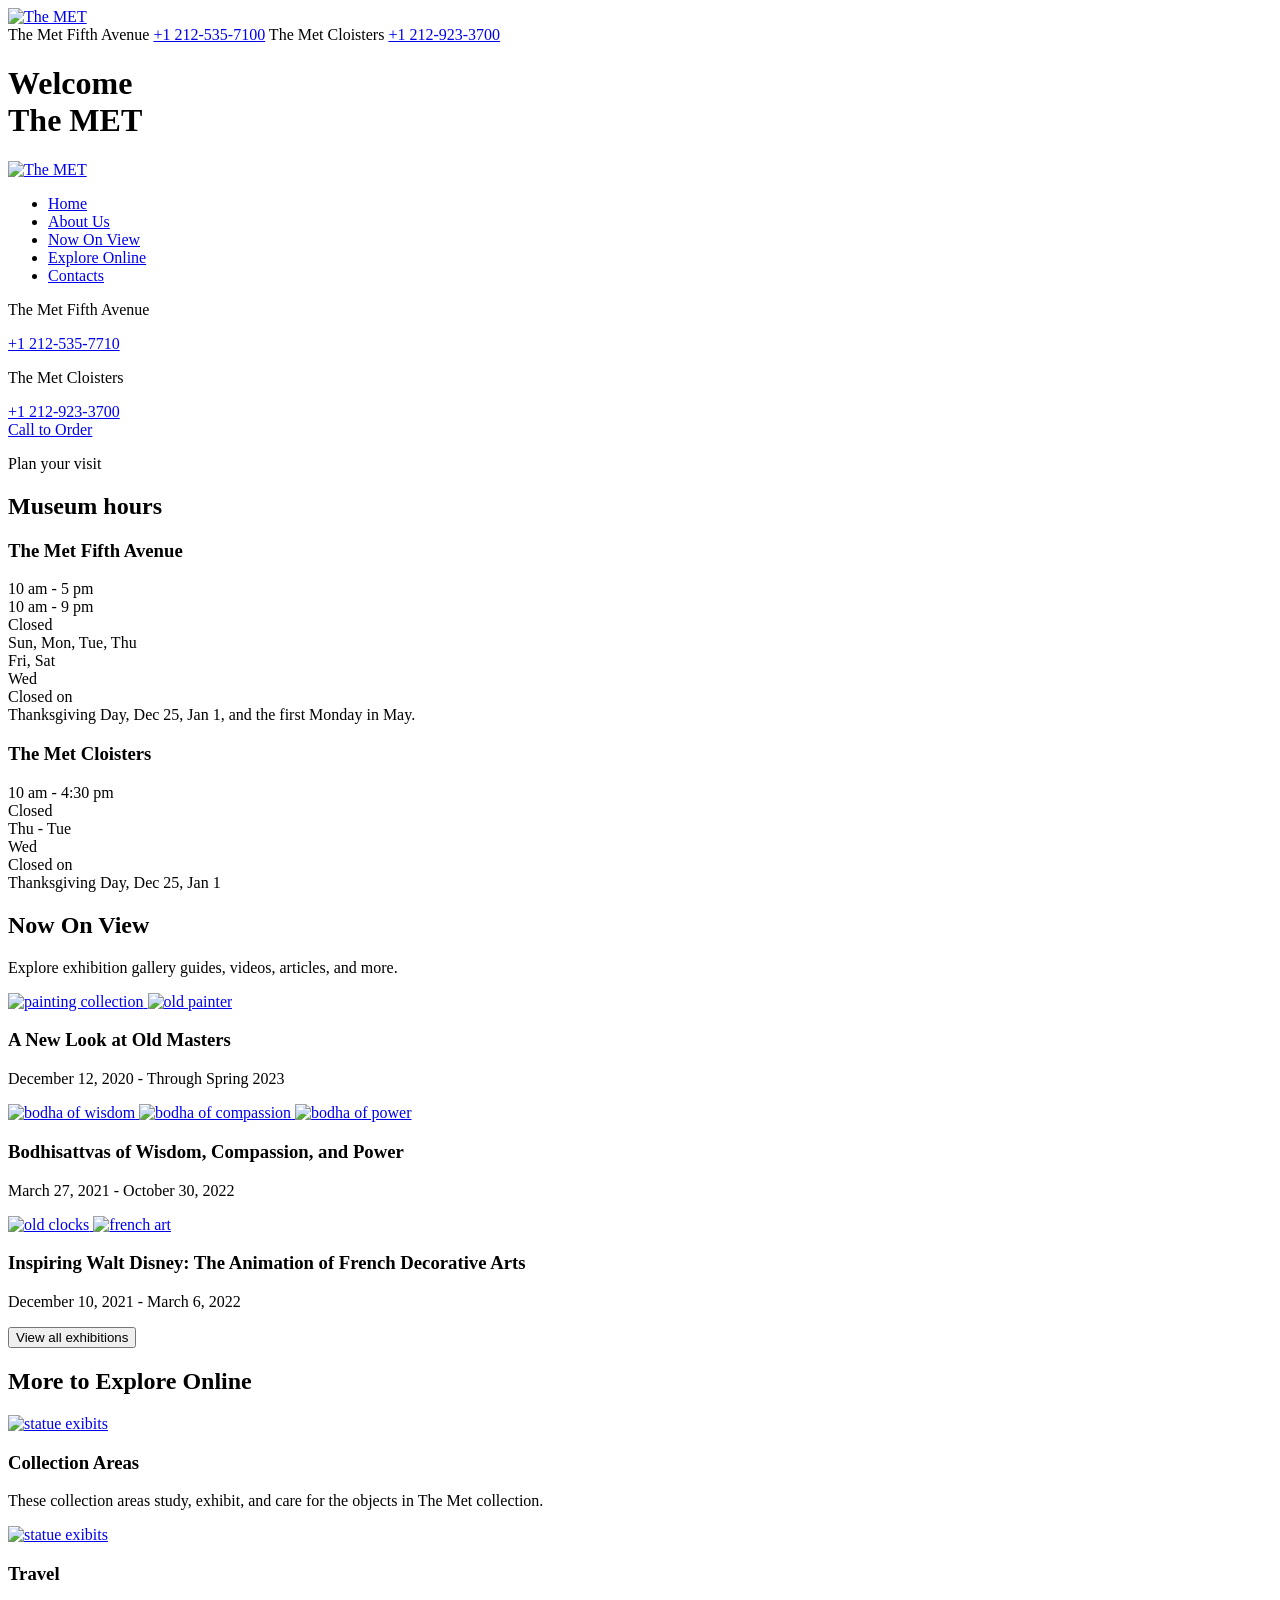
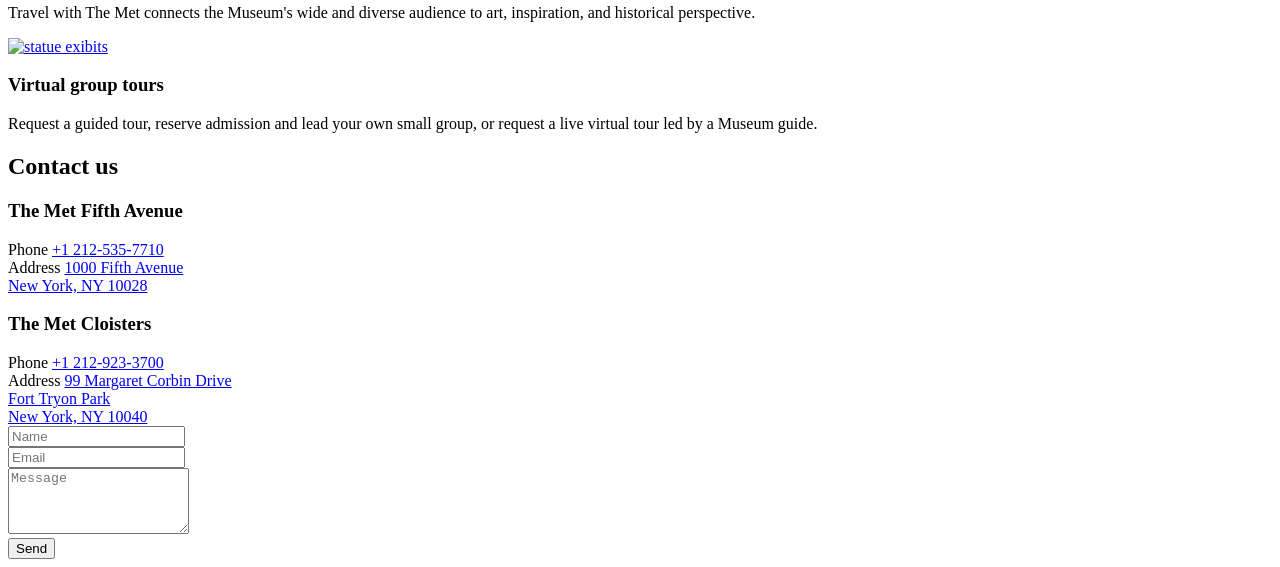
==== commit 7e84983e: "make build" ====
--- a/index.html
+++ b/index.html
@@ -8,10 +8,6 @@
       content="width=device-width, initial-scale=1.0"
     />
     <title>MET Landing</title>
-    <link
-      rel="stylesheet"
-      href="src/styles/style.scss"
-    />
     <link rel="preconnect" href="https://fonts.googleapis.com">
     <link rel="preconnect" href="https://fonts.gstatic.com"
      crossorigin="anonymous">
@@ -21,6 +17,7 @@
       src="src/scripts/main.js"
       defer
     ></script>
+    <link rel="stylesheet" crossorigin href="/layout_landing-page/assets/index-Cf6FtBU7.css">
   </head>
 
   <!-- #endregion -->
@@ -30,7 +27,7 @@
       <div class="max-width">
         <div class="top-bar">
           <a href="#">
-            <img src="src/images/THE-MET.svg"
+            <img src="/layout_landing-page/assets/THE-MET-n_slw98J.svg"
             alt="The MET"
             class="top-bar__logo">
           </a>
@@ -63,7 +60,7 @@
         <div class="top-bar">
           <a href="#">
             <img
-              src="src/images/THE-MET.svg"
+              src="/layout_landing-page/assets/THE-MET-n_slw98J.svg"
               alt="The MET"
               class="top-bar__logo"
             >
@@ -131,7 +128,6 @@
 
     <main class="main">
       <div class="max-width">
-
         <section class="about-us" id="about-us">
           <div class="section-header section-header--museum-hours">
             <p class="section-subtitle--red">Plan your visit</p>
@@ -183,7 +179,9 @@
             </div>
           </div>
         </section>
-
+      </div>
+
+      <div class="max-width">
         <section class="now-on-view" id="now-on-view">
           <div class="section-header">
             <h2 class="section-title">Now On View</h2>
@@ -195,7 +193,7 @@
             <article class="category">
               <div class="category__photos">
                 <a href="#" class="category__link category__link--wide">
-                  <img src="./src/images/now-on-view/painting-collection.png"
+                  <img src="/layout_landing-page/assets/painting-collection-Tp3X27YR.png"
                   alt="painting collection"
                   class="category__photo animation--photo-zoom">
                 </a>
@@ -203,7 +201,7 @@
 
 
                 <a href="#" class="category__link category__link--square">
-                  <img src="./src/images/now-on-view/old-painter.png"
+                  <img src="/layout_landing-page/assets/old-painter-CVEKABMi.png"
                   alt="old painter"
                   class="category__photo animation--photo-zoom">
                 </a>
@@ -219,19 +217,19 @@
             <article class="category">
               <div class="category__photos category__photos--three-items">
                 <a href="#" class="category__link category__link--square">
-                  <img src="./src/images/now-on-view/bodha-of-wisdom.png"
+                  <img src="/layout_landing-page/assets/bodha-of-wisdom-EwJgbzPd.png"
                   alt="bodha of wisdom"
                   class="category__photo animation--photo-zoom">
                 </a>
 
                 <a href="#" class="category__link category__link--square">
-                  <img src="./src/images/now-on-view/bodha-of-compassion.png"
+                  <img src="/layout_landing-page/assets/bodha-of-compassion-9mqgfQv2.png"
                   alt="bodha of compassion"
                   class="category__photo animation--photo-zoom">
                 </a>
 
                 <a href="#" class="category__link category__link--square">
-                  <img src="./src/images/now-on-view/bodha-of-power.png"
+                  <img src="/layout_landing-page/assets/bodha-of-power-DU7JMwto.png"
                   alt="bodha of power"
                   class="category__photo animation--photo-zoom">
                 </a>
@@ -247,13 +245,13 @@
             <article class="category">
               <div class="category__photos">
                 <a href="#" class="category__link category__link--square">
-                  <img src="./src/images/now-on-view/old-clocks.png"
+                  <img src="/layout_landing-page/assets/old-clocks-D9kwA8O9.png"
                   alt="old clocks"
                   class="category__photo animation--photo-zoom">
                 </a>
 
                 <a href="#" class="category__link category__link--wide">
-                  <img src="./src/images/now-on-view/french-art.png"
+                  <img src="/layout_landing-page/assets/french-art-1hiCvJtC.png"
                   alt="french art"
                   class="category__photo animation--photo-zoom category--align-photo-top">
                 </a>
@@ -269,7 +267,9 @@
             <button class="category__button animation--button">View all exhibitions</button>
           </div>
         </section>
-
+      </div>
+
+      <div class="max-width">
         <section class="explore-online" id="explore-online">
           <div class="section-header">
             <h2 class="section-title">More to Explore Online</h2>
@@ -278,7 +278,7 @@
           <div class="explore-online__wrapper">
             <article class="exhibit">
               <a href="#" class="exhibit__link">
-                <img src="./src/images/explore-online/statue-exibits.png"
+                <img src="/layout_landing-page/assets/statue-exibits-BfQLCjPw.png"
                   alt="statue exibits"
                   class="exhibit__photo animation--photo-zoom">
               </a>
@@ -291,7 +291,7 @@
 
             <article class="exhibit">
               <a href="#" class="exhibit__link">
-                <img src="./src/images/explore-online/pharaohs.png"
+                <img src="/layout_landing-page/assets/pharaohs-BteVahJg.png"
                   alt="statue exibits"
                   class="exhibit__photo animation--photo-zoom">
               </a>
@@ -304,7 +304,7 @@
 
             <article class="exhibit">
               <a href="#" class="exhibit__link">
-                <img src="./src/images/explore-online/painting.png"
+                <img src="/layout_landing-page/assets/painting-Cp7B82Bq.png"
                   alt="statue exibits"
                   class="exhibit__photo animation--photo-zoom">
               </a>
@@ -316,7 +316,9 @@
             </article>
           </div>
         </section>
-
+      </div>
+
+      <div class="max-width">
         <section class="contacts" id="contacts">
           <div class="section-header">
             <h2 class="section-title">Contact us</h2>
@@ -413,8 +415,8 @@
 
           </div>
         </section>
-
-      </div>
+      </div>
+
     </main>
 
     <footer class="footer"></footer>
